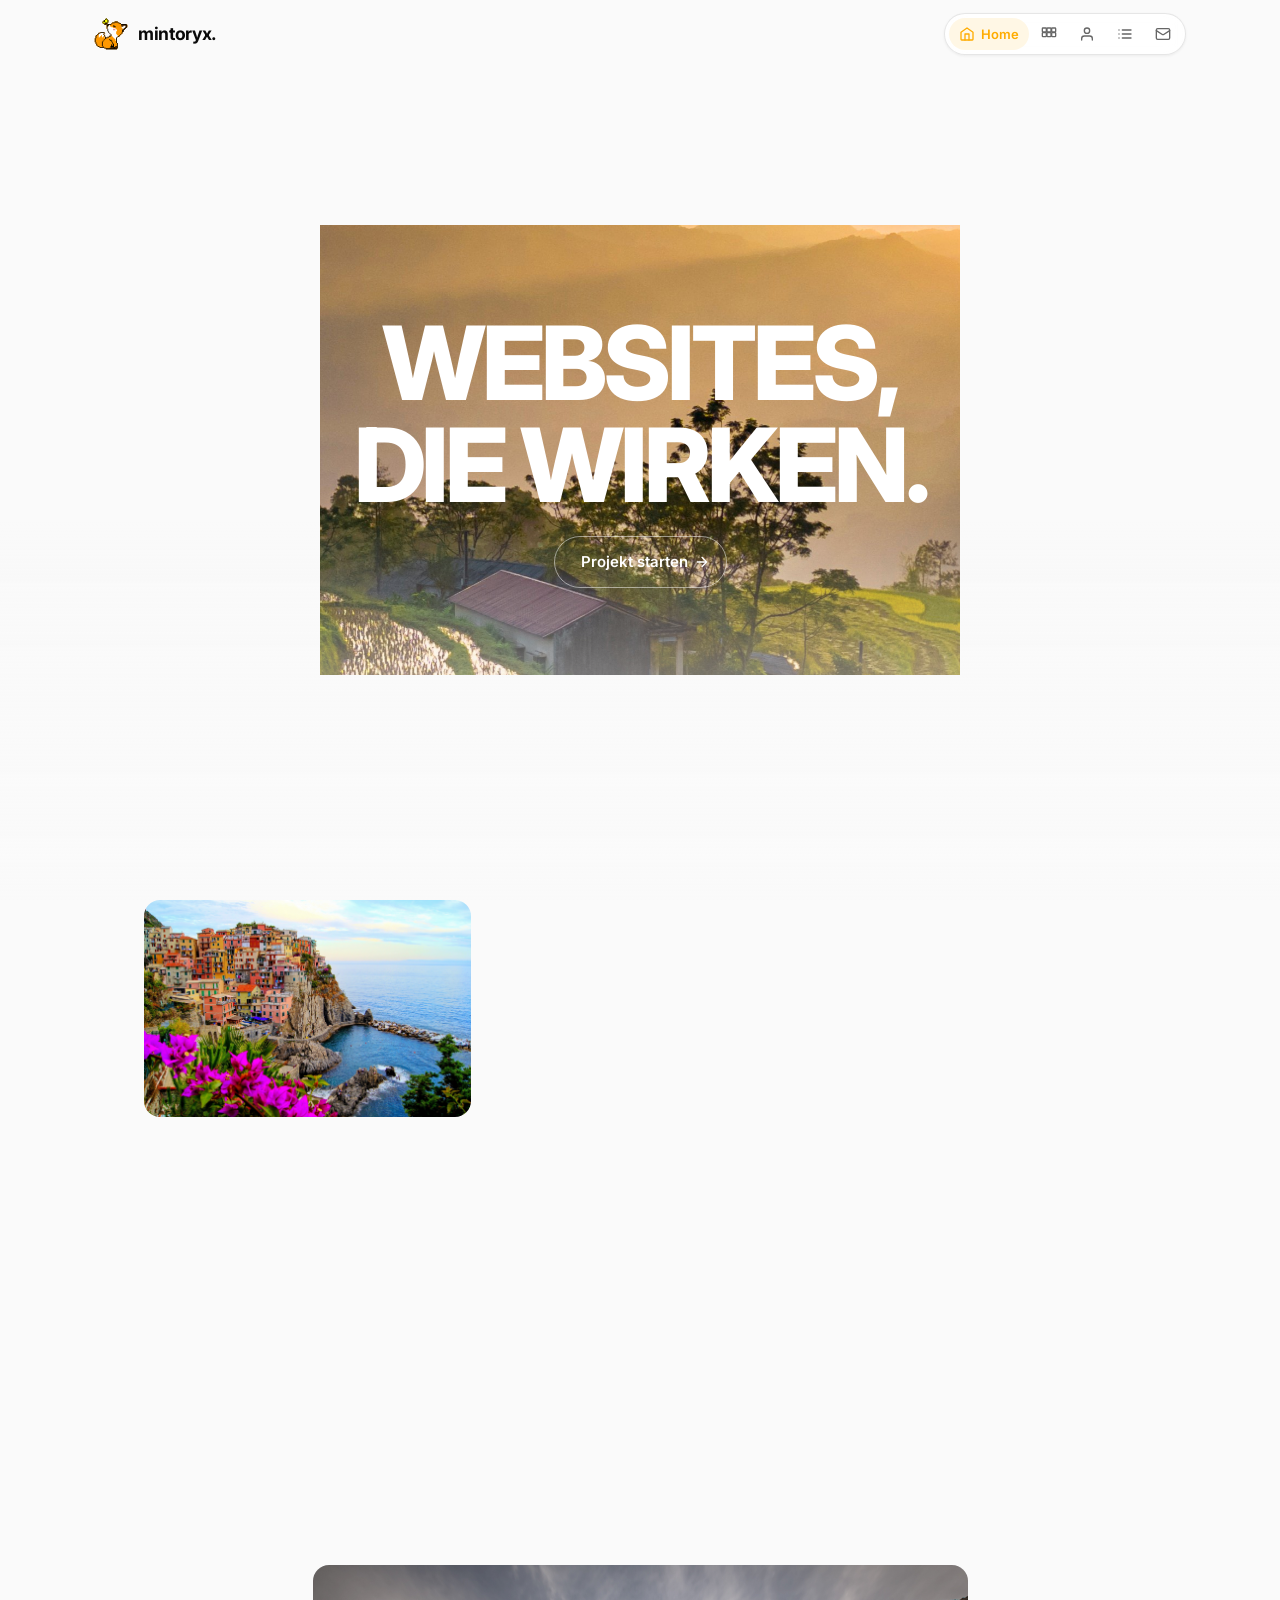
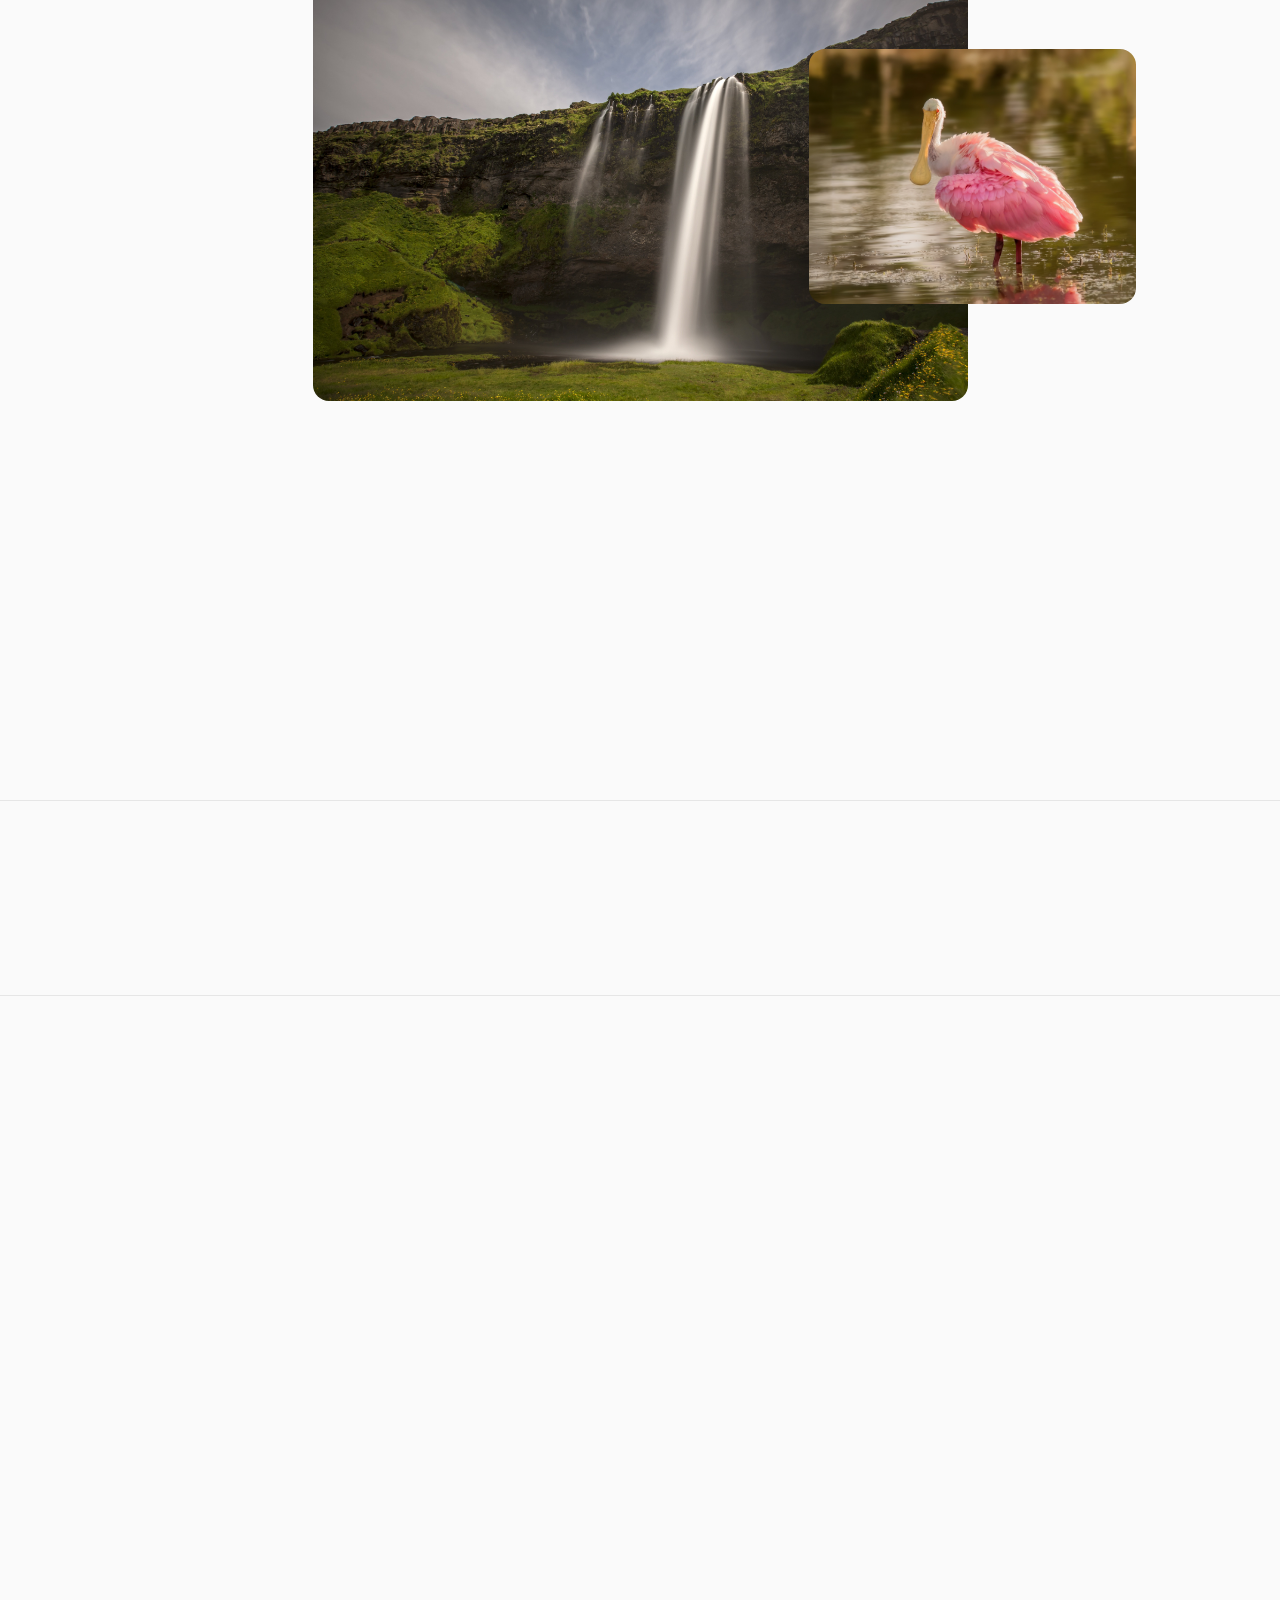
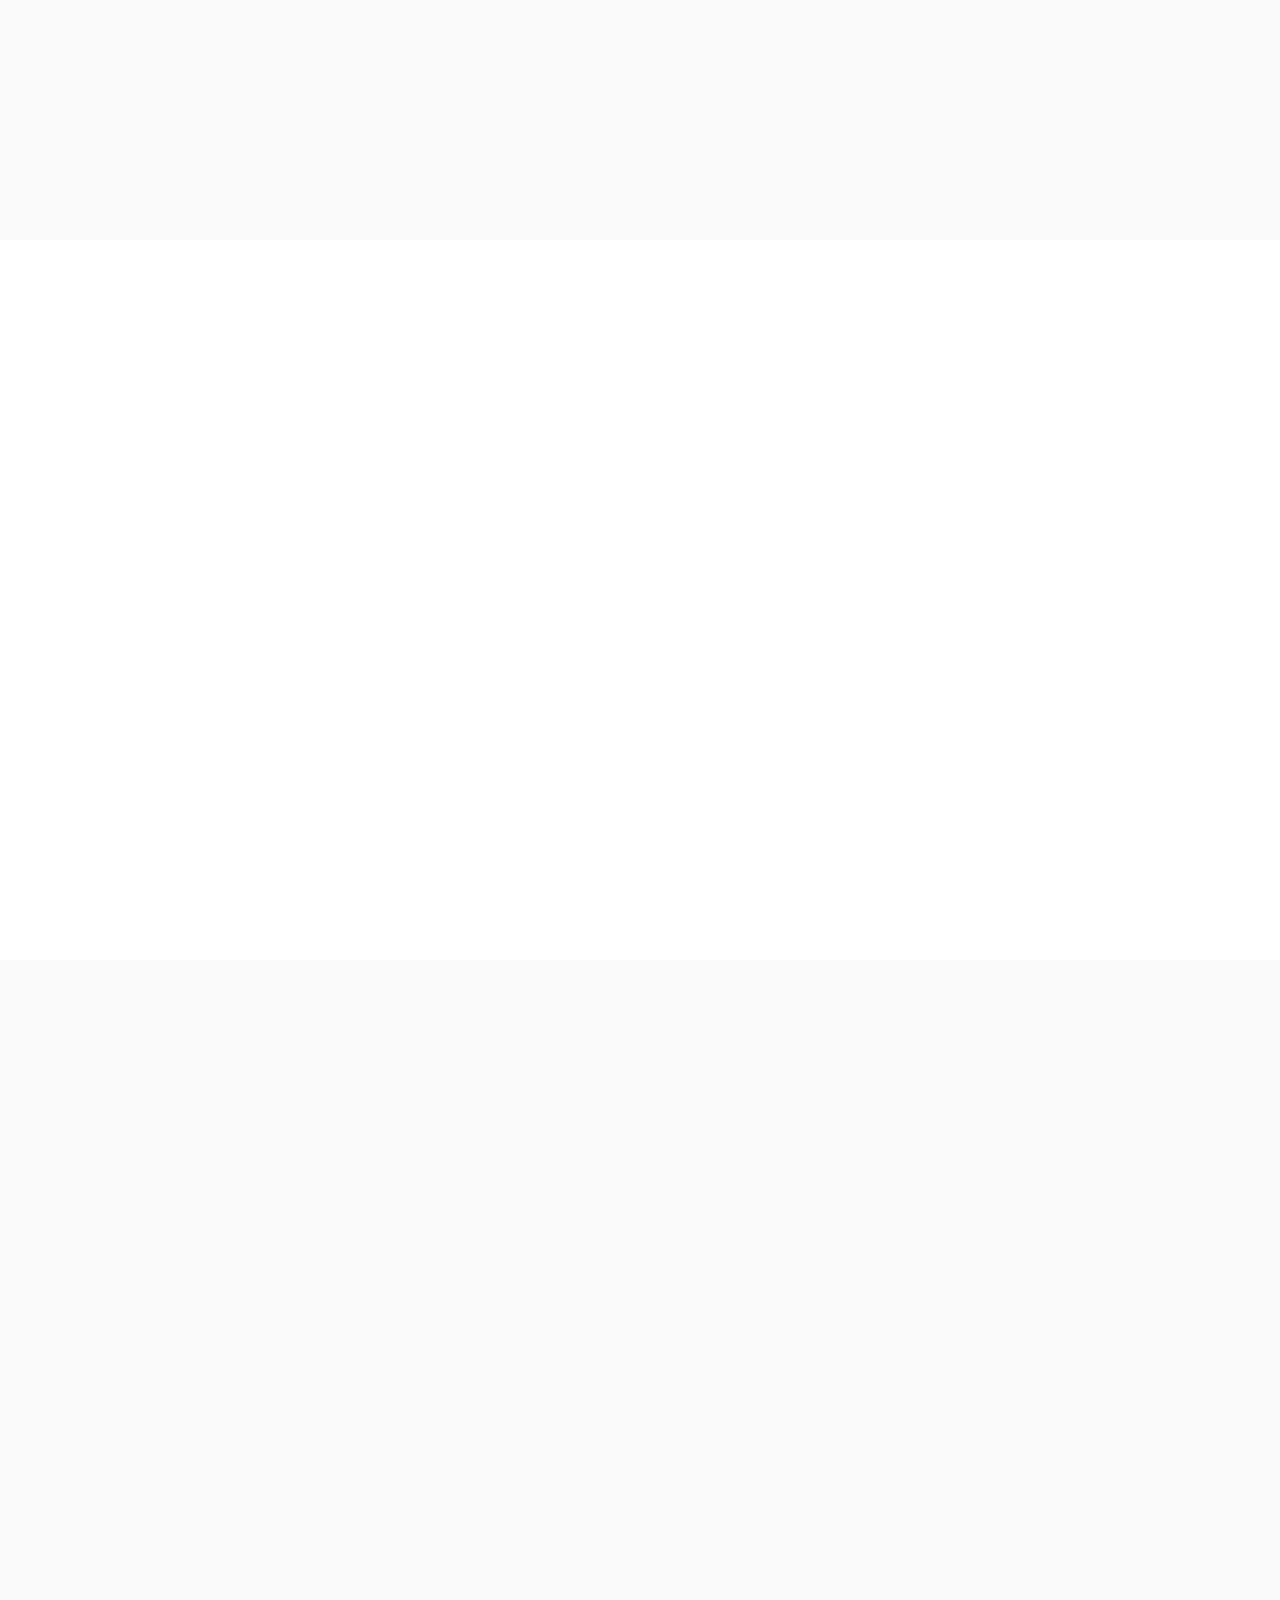
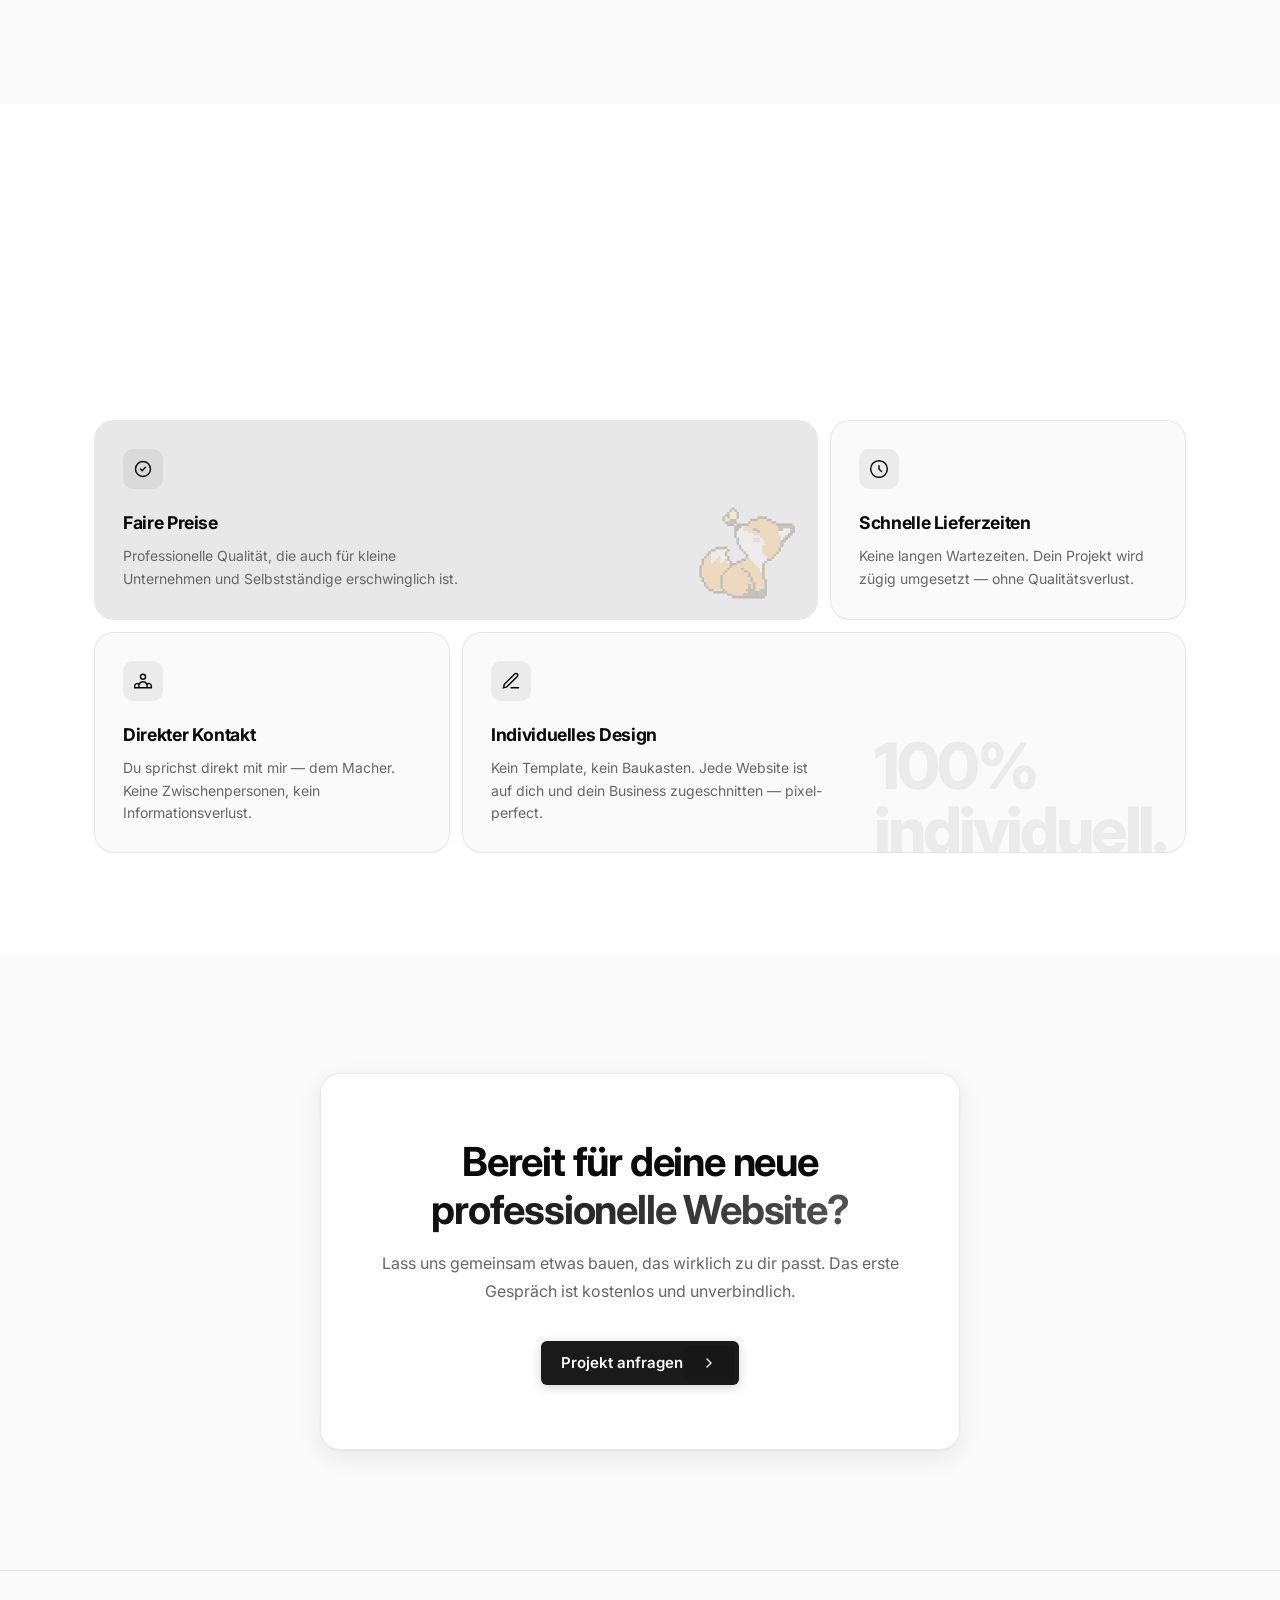
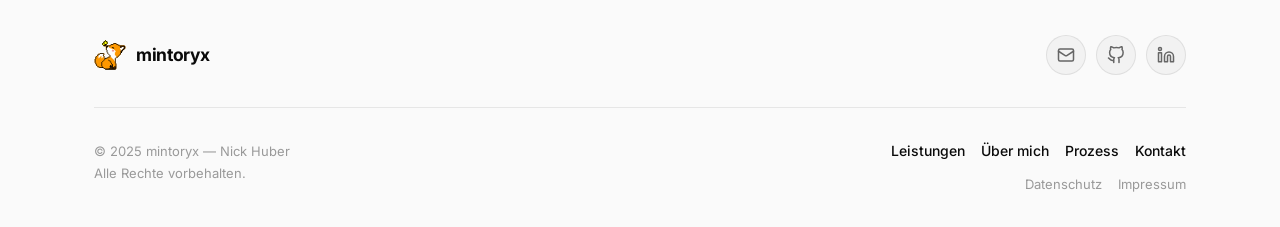
==== website/index.html @ d1b2b273 "Initial commit: mintoryx website" ====
<!DOCTYPE html>
<html lang="de">
<head>
  <meta charset="UTF-8" />
  <meta name="viewport" content="width=device-width, initial-scale=1.0" />
  <title>mintoryx webdesigns.</title>
  <meta name="description" content="mintoryx baut minimale, schnelle und professionelle Websites, die Vertrauen schaffen und dein Business online stark machen." />
  <link rel="icon" href="img/mintoryx-fox.svg" type="image/svg+xml" />
  <link rel="preconnect" href="https://fonts.googleapis.com" />
  <link rel="preconnect" href="https://fonts.gstatic.com" crossorigin />
  <link href="https://fonts.googleapis.com/css2?family=Inter:wght@300;400;500;600;700;800&display=swap" rel="stylesheet" />
  <link rel="stylesheet" href="style.css" />
</head>
<body>

  <!-- ── Navigation ──────────────────────────────── -->
  <nav class="nav" id="nav" aria-label="Hauptnavigation">
    <div class="container">
      <div class="nav__inner">
        <a href="#" class="nav__logo" aria-label="mintoryx – Startseite">
          <img src="img/mintoryx-fox.svg" alt="mintoryx Logo" width="34" height="34" />
          <span class="nav__logo-name">mintoryx.</span>
        </a>

        <nav class="imenu" id="imenu" aria-label="Navigation">
          <a href="#" class="imenu__item imenu__item--active" data-section="hero">
            <span class="imenu__icon" aria-hidden="true">
              <svg width="16" height="16" fill="none" stroke="currentColor" stroke-width="2" stroke-linecap="round" stroke-linejoin="round" viewBox="0 0 24 24"><path d="M3 9.5L12 3l9 6.5V20a1 1 0 0 1-1 1H4a1 1 0 0 1-1-1V9.5z"/><path d="M9 21V12h6v9"/></svg>
            </span>
            <strong class="imenu__text">Home</strong>
          </a>
          <a href="#leistungen" class="imenu__item" data-section="leistungen">
            <span class="imenu__icon" aria-hidden="true">
              <svg width="16" height="16" fill="none" stroke="currentColor" stroke-width="2" stroke-linecap="round" stroke-linejoin="round" viewBox="0 0 24 24"><rect x="2" y="3" width="6" height="6" rx="1"/><rect x="9" y="3" width="6" height="6" rx="1"/><rect x="16" y="3" width="6" height="6" rx="1"/><rect x="2" y="10" width="6" height="6" rx="1"/><rect x="9" y="10" width="6" height="6" rx="1"/><rect x="16" y="10" width="6" height="6" rx="1"/></svg>
            </span>
            <strong class="imenu__text">Leistungen</strong>
          </a>
          <a href="#ueber" class="imenu__item" data-section="ueber">
            <span class="imenu__icon" aria-hidden="true">
              <svg width="16" height="16" fill="none" stroke="currentColor" stroke-width="2" stroke-linecap="round" stroke-linejoin="round" viewBox="0 0 24 24"><path d="M20 21v-2a4 4 0 0 0-4-4H8a4 4 0 0 0-4 4v2"/><circle cx="12" cy="7" r="4"/></svg>
            </span>
            <strong class="imenu__text">Über mich</strong>
          </a>
          <a href="#prozess" class="imenu__item" data-section="prozess">
            <span class="imenu__icon" aria-hidden="true">
              <svg width="16" height="16" fill="none" stroke="currentColor" stroke-width="2" stroke-linecap="round" stroke-linejoin="round" viewBox="0 0 24 24"><path d="M8 6h13M8 12h13M8 18h13M3 6h.01M3 12h.01M3 18h.01"/></svg>
            </span>
            <strong class="imenu__text">Prozess</strong>
          </a>
          <a href="#kontakt" class="imenu__item" data-section="kontakt">
            <span class="imenu__icon" aria-hidden="true">
              <svg width="16" height="16" fill="none" stroke="currentColor" stroke-width="2" stroke-linecap="round" stroke-linejoin="round" viewBox="0 0 24 24"><rect width="20" height="16" x="2" y="4" rx="2"/><path d="m22 7-8.97 5.7a1.94 1.94 0 0 1-2.06 0L2 7"/></svg>
            </span>
            <strong class="imenu__text">Kontakt</strong>
          </a>
        </nav>
      </div>
    </div>
  </nav>

  <main>

    <!-- ── Hero (Parallax Scroll) ───────────────────── -->
    <section class="scroll-hero" id="hero-section" aria-labelledby="hero-title">

      <!-- Tall scroll container (1500px + 100vh) -->
      <div class="scroll-hero__track" id="scroll-hero-track">

        <!-- Sticky frame: stays fixed while track scrolls -->
        <div class="scroll-hero__sticky">

          <!-- Expanding background image (clip-path animated by JS) -->
          <div class="scroll-hero__bg" id="scroll-hero-bg" aria-hidden="true"></div>

          <!-- Text: visible at start, fades as image expands -->
          <div class="scroll-hero__text" id="scroll-hero-text">
            <h1 class="scroll-hero__title" id="hero-title">
              WEBSITES,<br>DIE WIRKEN.
            </h1>
            <div class="scroll-hero__actions">
              <a href="#kontakt" class="flow-btn">
                <!-- Arrow left (slides in on hover) -->
                <svg class="flow-btn__arr flow-btn__arr--left" width="16" height="16" fill="none" stroke="currentColor" stroke-width="2" viewBox="0 0 24 24" aria-hidden="true"><path stroke-linecap="round" stroke-linejoin="round" d="M5 12h14m-7-7 7 7-7 7"/></svg>
                <span class="flow-btn__text">Projekt starten</span>
                <!-- Expanding circle -->
                <span class="flow-btn__circle" aria-hidden="true"></span>
                <!-- Arrow right (slides out on hover) -->
                <svg class="flow-btn__arr flow-btn__arr--right" width="16" height="16" fill="none" stroke="currentColor" stroke-width="2" viewBox="0 0 24 24" aria-hidden="true"><path stroke-linecap="round" stroke-linejoin="round" d="M5 12h14m-7-7 7 7-7 7"/></svg>
              </a>
            </div>
          </div>

          <!-- Bottom gradient: fades into dark background -->
          <div class="scroll-hero__gradient" aria-hidden="true"></div>

        </div><!-- /sticky -->

        <!-- Parallax images: scroll over the sticky frame -->
        <div class="scroll-hero__parallax" aria-hidden="true">
          <img class="pax-img pax-img--1"
            src="img/hero2.jpg"
            alt="" loading="lazy" draggable="false"
            data-start="-200" data-end="200" />
          <img class="pax-img pax-img--2"
            src="img/hero3.jpg"
            alt="" loading="lazy" draggable="false"
            data-start="200" data-end="-250" />
          <img class="pax-img pax-img--3"
            src="img/hero4.jpg"
            alt="" loading="lazy" draggable="false"
            data-start="-200" data-end="200" />
          <img class="pax-img pax-img--4"
            src="img/hero5.jpg"
            alt="" loading="lazy" draggable="false"
            data-start="0" data-end="-500" />
        </div>

      </div><!-- /track -->

    </section>

    <!-- ── Stats ─────────────────────────────────── -->
    <div class="stats">
      <div class="container">
        <dl class="stats__inner">
          <div class="stat-item">
            <dt class="sr-only">Technologien & Tools</dt>
            <dd class="stats__item-num">
              <span class="pullup-num" data-target="10" data-suffix="+">0+</span>
            </dd>
            <p class="stats__item-label">
              <span class="pullup-word" style="--delay:0.25s">Technologien</span>
              <span class="pullup-word" style="--delay:0.35s">&amp; Tools</span>
            </p>
          </div>
          <div class="stat-item">
            <dt class="sr-only">Abgeschlossene Projekte</dt>
            <dd class="stats__item-num">
              <span class="pullup-num" data-target="33" data-suffix="+">0+</span>
            </dd>
            <p class="stats__item-label">
              <span class="pullup-word" style="--delay:0.25s">Abgeschlossene</span>
              <span class="pullup-word" style="--delay:0.35s">Projekte</span>
            </p>
          </div>
          <div class="stat-item">
            <dt class="sr-only">Jahre Erfahrung</dt>
            <dd class="stats__item-num">
              <span class="pullup-num" data-target="4" data-suffix="+">0+</span>
            </dd>
            <p class="stats__item-label">
              <span class="pullup-word" style="--delay:0.25s">Jahre</span>
              <span class="pullup-word" style="--delay:0.35s">Erfahrung</span>
            </p>
          </div>
        </dl>
      </div>
    </div>

    <!-- ── Services ──────────────────────────────── -->
    <section class="section services" id="leistungen" aria-labelledby="services-title">
      <div class="container">
        <header class="section__header section__header--center">
          <span class="section__label reveal">Leistungen</span>
          <h2 class="section__title reveal reveal-delay-1" id="services-title">
            Was ich für dich baue
          </h2>
          <p class="section__sub reveal reveal-delay-2">
            Jede Website entsteht mit einem klaren Ziel: professionell, schnell
            und so gestaltet, dass sie bei deiner Zielgruppe ankommt.
          </p>
        </header>

        <div class="display-cards-wrap reveal reveal-delay-2">
          <div class="display-cards">

            <!-- Slot 1 (back): static hover zone, card lifts out of it -->
            <div class="dc-slot dc-slot--1">
              <div class="dc-card dc-card--1">
                <div class="dc-card__inner">
                  <div class="dc-card__top">
                    <span class="dc-card__icon-wrap" aria-hidden="true">
                      <svg width="20" height="20" fill="none" stroke="currentColor" stroke-width="1.75" viewBox="0 0 24 24"><rect x="3" y="3" width="18" height="18" rx="2"/><path d="M3 9h18M9 21V9"/></svg>
                    </span>
                    <p class="dc-card__title">Webdesign & Entwicklung</p>
                  </div>
                  <p class="dc-card__desc">Vom ersten Entwurf bis zum Go-live — clean, modern und auf Konversion ausgelegt.</p>
                  <div class="dc-card__tags">
                    <span class="tag">UI/UX</span>
                    <span class="tag">HTML & CSS</span>
                    <span class="tag">JavaScript</span>
                  </div>
                </div>
              </div>
            </div>

            <!-- Slot 2 (middle) -->
            <div class="dc-slot dc-slot--2">
              <div class="dc-card dc-card--2">
                <div class="dc-card__inner">
                  <div class="dc-card__top">
                    <span class="dc-card__icon-wrap" aria-hidden="true">
                      <svg width="20" height="20" fill="none" stroke="currentColor" stroke-width="1.75" viewBox="0 0 24 24"><path stroke-linecap="round" d="M13 10V3L4 14h7v7l9-11h-7z"/></svg>
                    </span>
                    <p class="dc-card__title">Performance & Geschwindigkeit</p>
                  </div>
                  <p class="dc-card__desc">Langsame Websites verlieren Kunden. Ich optimiere Ladezeiten, Core Web Vitals und SEO-Grundlagen.</p>
                  <div class="dc-card__tags">
                    <span class="tag">Core Web Vitals</span>
                    <span class="tag">SEO Basics</span>
                    <span class="tag">Optimierung</span>
                  </div>
                </div>
              </div>
            </div>

            <!-- Slot 3 (front) -->
            <div class="dc-slot dc-slot--3">
              <div class="dc-card dc-card--3">
                <div class="dc-card__inner">
                  <div class="dc-card__top">
                    <span class="dc-card__icon-wrap" aria-hidden="true">
                      <svg width="20" height="20" fill="none" stroke="currentColor" stroke-width="1.75" viewBox="0 0 24 24"><rect x="5" y="2" width="14" height="20" rx="2"/><path d="M12 18h.01"/></svg>
                    </span>
                    <p class="dc-card__title">Responsive Design</p>
                  </div>
                  <p class="dc-card__desc">Deine Website sieht auf jedem Gerät perfekt aus — ob Smartphone, Tablet oder Desktop.</p>
                  <div class="dc-card__tags">
                    <span class="tag">Mobile-First</span>
                    <span class="tag">Alle Geräte</span>
                    <span class="tag">Pixel-perfect</span>
                  </div>
                </div>
              </div>
            </div>

          </div>
        </div>
      </div>
    </section>

    <!-- ── About ─────────────────────────────────── -->
    <section class="section about" id="ueber" aria-labelledby="about-title">
      <div class="container">
        <div class="about__inner">
          <!-- ── Skills Orbit ───────────────────────── -->
          <div class="about__orbit-wrap reveal" id="orbit-pause-zone">
            <div class="orbit-stage" id="orbit-stage">

              <!-- Center: Nick's photo -->
              <div class="orbit-center">
                <img src="img/nick.jpg" alt="Nick, Gründer von mintoryx" loading="lazy" />
              </div>

              <!-- Orbit rings -->
              <div class="orbit-ring orbit-ring--inner" aria-hidden="true"></div>
              <div class="orbit-ring orbit-ring--outer" aria-hidden="true"></div>

              <!-- Inner orbit: HTML · CSS · JavaScript -->
              <div class="orbit-skill" id="sk-html" tabindex="0" role="img" aria-label="HTML5">
                <svg viewBox="0 0 24 24" fill="currentColor" aria-hidden="true">
                  <path d="M1.5 0h21l-1.91 21.563L11.977 24l-8.564-2.438L1.5 0zm7.031 9.75l-.232-2.718 10.059.003.23-2.622L5.412 4.41l.698 8.01h9.126l-.326 3.426-2.91.804-2.955-.81-.188-2.11H6.248l.33 4.171L12 19.351l5.379-1.443.744-8.157H8.531z" fill="#E34F26"/>
                </svg>
                <span class="orbit-skill__label">HTML5</span>
              </div>

              <div class="orbit-skill" id="sk-css" tabindex="0" role="img" aria-label="CSS3">
                <svg viewBox="0 0 24 24" fill="currentColor" aria-hidden="true">
                  <path d="M1.5 0h21l-1.91 21.563L11.977 24l-8.565-2.438L1.5 0zm17.09 4.413L5.41 4.41l.213 2.622 10.125.002-.255 2.716h-6.64l.24 2.573h6.182l-.366 3.523-2.91.804-2.956-.81-.188-2.11h-2.61l.29 3.751L12 19.351l5.379-1.443.744-8.157z" fill="#1572B6"/>
                </svg>
                <span class="orbit-skill__label">CSS3</span>
              </div>

              <div class="orbit-skill" id="sk-js" tabindex="0" role="img" aria-label="JavaScript">
                <svg viewBox="0 0 24 24" aria-hidden="true">
                  <rect width="24" height="24" fill="#F7DF1E"/>
                  <path d="M22.034 18.276c-.175-1.095-.888-2.015-3.003-2.873-.736-.345-1.554-.585-1.797-1.14-.091-.33-.105-.51-.046-.705.15-.646.915-.84 1.515-.66.39.12.75.42.976.9 1.034-.676 1.034-.676 1.755-1.125-.27-.42-.404-.601-.586-.78-.63-.705-1.469-1.065-2.834-1.034l-.705.089c-.676.165-1.32.525-1.71 1.005-1.14 1.291-.811 3.541.569 4.471 1.365 1.02 3.361 1.244 3.616 2.205.24 1.17-.87 1.545-1.966 1.41-.811-.18-1.26-.586-1.755-1.336l-1.83 1.051c.21.48.45.689.81 1.109 1.74 1.756 6.09 1.666 6.871-1.004.029-.09.24-.705.074-1.65l.046.067zm-8.983-7.245h-2.248c0 1.938-.009 3.864-.009 5.805 0 1.232.063 2.363-.138 2.711-.33.689-1.18.601-1.566.48-.396-.196-.597-.466-.83-.855-.063-.105-.11-.196-.127-.196l-1.825 1.125c.305.63.75 1.172 1.324 1.517.855.51 2.004.675 3.207.405.783-.226 1.458-.691 1.811-1.411.51-.93.402-2.07.397-3.346.012-2.054 0-4.109 0-6.179l.004-.056z" fill="#323330"/>
                </svg>
                <span class="orbit-skill__label">JavaScript</span>
              </div>

              <!-- Outer orbit: React · Node.js · Tailwind -->
              <div class="orbit-skill orbit-skill--lg" id="sk-react" tabindex="0" role="img" aria-label="React">
                <svg viewBox="0 0 24 24" fill="none" aria-hidden="true">
                  <g stroke="#61DAFB" stroke-width="0.9" fill="none">
                    <circle cx="12" cy="12" r="2.1" fill="#61DAFB"/>
                    <ellipse cx="12" cy="12" rx="11" ry="4.2"/>
                    <ellipse cx="12" cy="12" rx="11" ry="4.2" transform="rotate(60 12 12)"/>
                    <ellipse cx="12" cy="12" rx="11" ry="4.2" transform="rotate(120 12 12)"/>
                  </g>
                </svg>
                <span class="orbit-skill__label">React</span>
              </div>

              <div class="orbit-skill orbit-skill--lg" id="sk-node" tabindex="0" role="img" aria-label="Node.js">
                <svg viewBox="0 0 24 24" fill="currentColor" aria-hidden="true">
                  <path d="M11.998 24c-.321 0-.641-.084-.922-.247l-2.936-1.737c-.438-.245-.224-.332-.08-.383.585-.203.703-.25 1.328-.602.065-.037.151-.023.218.017l2.256 1.339c.082.045.198.045.275 0l8.795-5.076c.082-.047.135-.141.135-.241V6.921c0-.103-.055-.198-.137-.246l-8.791-5.072c-.081-.047-.189-.047-.273 0L2.075 6.675c-.084.048-.139.144-.139.246v10.146c0 .1.055.194.139.241l2.409 1.392c1.307.654 2.108-.116 2.108-.89V7.787c0-.142.114-.253.256-.253h1.115c.139 0 .255.112.255.253v10.021c0 1.745-.95 2.745-2.604 2.745-.508 0-.909 0-2.026-.551L1.352 18.675C.533 18.215 0 17.352 0 16.43V6.284c0-.922.533-1.786 1.352-2.245L10.147.037c.8-.452 1.866-.452 2.657 0l8.796 5.002c.819.459 1.352 1.323 1.352 2.245v10.146c0 .922-.533 1.783-1.352 2.245l-8.796 5.078c-.28.163-.601.247-.926.247zm2.717-6.993c-3.849 0-4.654-1.766-4.654-3.246 0-.14.114-.253.256-.253h1.136c.127 0 .232.091.252.215.173 1.164.686 1.752 3.01 1.752 1.852 0 2.639-.419 2.639-1.401 0-.566-.224-1.03-3.099-1.249-2.404-.184-3.89-.768-3.89-2.689 0-1.771 1.491-2.825 3.991-2.825 2.808 0 4.199.975 4.377 3.068.007.072-.019.141-.065.193-.047.049-.111.077-.178.077h-1.14c-.119 0-.225-.083-.248-.196-.276-1.224-.944-1.616-2.746-1.616-2.023 0-2.259.705-2.259 1.234 0 .641.278.827 3.006 1.19 2.7.359 3.982.866 3.982 2.771 0 1.922-1.603 3.024-4.399 3.024z" fill="#339933"/>
                </svg>
                <span class="orbit-skill__label">Node.js</span>
              </div>

              <div class="orbit-skill orbit-skill--lg" id="sk-tailwind" tabindex="0" role="img" aria-label="Tailwind CSS">
                <svg viewBox="0 0 24 24" fill="currentColor" aria-hidden="true">
                  <path d="M12.001 4.8c-3.2 0-5.2 1.6-6 4.8 1.2-1.6 2.6-2.2 4.2-1.8.913.228 1.565.89 2.288 1.624C13.666 10.618 15.027 12 18.001 12c3.2 0 5.2-1.6 6-4.8-1.2 1.6-2.6 2.2-4.2 1.8-.913-.228-1.565-.89-2.288-1.624C16.337 6.182 14.976 4.8 12.001 4.8zm-6 7.2c-3.2 0-5.2 1.6-6 4.8 1.2-1.6 2.6-2.2 4.2-1.8.913.228 1.565.89 2.288 1.624 1.177 1.194 2.538 2.576 5.512 2.576 3.2 0 5.2-1.6 6-4.8-1.2 1.6-2.6 2.2-4.2 1.8-.913-.228-1.565-.89-2.288-1.624C10.337 13.382 8.976 12 6.001 12z" fill="#06B6D4"/>
                </svg>
                <span class="orbit-skill__label">Tailwind CSS</span>
              </div>

              <div class="orbit-skill orbit-skill--lg" id="sk-docker" tabindex="0" role="img" aria-label="Docker">
                <svg viewBox="0 0 24 24" fill="currentColor" aria-hidden="true">
                  <path d="M13.983 11.078h2.119a.186.186 0 0 0 .186-.185V9.006a.186.186 0 0 0-.186-.186h-2.119a.185.185 0 0 0-.185.185v1.888c0 .102.083.185.185.185m-2.954-5.43h2.118a.186.186 0 0 0 .186-.186V3.574a.186.186 0 0 0-.186-.185h-2.118a.185.185 0 0 0-.185.185v1.888c0 .102.082.185.185.185m0 2.716h2.118a.187.187 0 0 0 .186-.186V6.29a.186.186 0 0 0-.186-.185h-2.118a.185.185 0 0 0-.185.185v1.887c0 .102.082.186.185.186m-2.93 0h2.12a.186.186 0 0 0 .184-.186V6.29a.185.185 0 0 0-.185-.185H8.1a.185.185 0 0 0-.185.185v1.887c0 .102.083.186.185.186m-2.964 0h2.119a.186.186 0 0 0 .185-.186V6.29a.185.185 0 0 0-.185-.185H5.136a.186.186 0 0 0-.186.185v1.887c0 .102.084.186.186.186m5.893 2.715h2.118a.186.186 0 0 0 .186-.185V9.006a.186.186 0 0 0-.186-.186h-2.118a.185.185 0 0 0-.185.185v1.888c0 .102.082.185.185.185m-2.93 0h2.12a.185.185 0 0 0 .184-.185V9.006a.185.185 0 0 0-.184-.186h-2.12a.185.185 0 0 0-.184.185v1.888c0 .102.083.185.185.185m-2.964 0h2.119a.185.185 0 0 0 .185-.185V9.006a.185.185 0 0 0-.184-.186h-2.12a.186.186 0 0 0-.186.186v1.887c0 .102.084.185.186.185m-2.92 0h2.12a.185.185 0 0 0 .184-.185V9.006a.185.185 0 0 0-.184-.186h-2.12a.185.185 0 0 0-.184.185v1.888c0 .102.082.185.185.185M23.763 9.89c-.065-.051-.672-.51-1.954-.51-.338.001-.676.03-1.01.087-.248-1.7-1.653-2.53-1.716-2.566l-.344-.199-.226.327c-.284.438-.49.922-.612 1.43-.23.97-.09 1.882.403 2.661-.595.332-1.55.413-1.744.42H.751a.751.751 0 0 0-.75.748 11.376 11.376 0 0 0 .692 4.062c.545 1.428 1.355 2.48 2.41 3.124 1.18.723 3.1 1.137 5.275 1.137.983.003 1.963-.086 2.93-.266a12.248 12.248 0 0 0 3.823-1.389c.98-.567 1.86-1.288 2.61-2.136 1.252-1.418 1.998-2.997 2.553-4.4h.221c1.372 0 2.215-.549 2.68-1.009.309-.293.55-.65.707-1.046l.098-.288Z" fill="#2496ED"/>
                </svg>
                <span class="orbit-skill__label">Docker</span>
              </div>

              <div class="orbit-skill orbit-skill--lg" id="sk-shell" tabindex="0" role="img" aria-label="Shell / Bash">
                <svg viewBox="0 0 24 24" fill="#4EAA25" aria-hidden="true">
                  <path d="M21.038,4.9l-7.577-4.498C13.009,0.134,12.505,0,12,0c-0.505,0-1.009,0.134-1.462,0.403L2.961,4.9 C2.057,5.437,1.5,6.429,1.5,7.503v8.995c0,1.073,0.557,2.066,1.462,2.603l7.577,4.497C10.991,23.866,11.495,24,12,24 c0.505,0,1.009-0.134,1.461-0.402l7.577-4.497c0.904-0.537,1.462-1.529,1.462-2.603V7.503C22.5,6.429,21.943,5.437,21.038,4.9z M15.17,18.946l0.013,0.646c0.001,0.078-0.05,0.167-0.111,0.198l-0.383,0.22c-0.061,0.031-0.111-0.007-0.112-0.085L14.57,19.29 c-0.328,0.136-0.66,0.169-0.872,0.084c-0.04-0.016-0.057-0.075-0.041-0.142l0.139-0.584c0.011-0.046,0.036-0.092,0.069-0.121 c0.012-0.011,0.024-0.02,0.036-0.026c0.022-0.011,0.043-0.014,0.062-0.006c0.229,0.077,0.521,0.041,0.802-0.101 c0.357-0.181,0.596-0.545,0.592-0.907c-0.003-0.328-0.181-0.465-0.613-0.468c-0.55,0.001-1.064-0.107-1.072-0.917 c-0.007-0.667,0.34-1.361,0.889-1.8l-0.007-0.652c-0.001-0.08,0.048-0.168,0.111-0.2l0.37-0.236 c0.061-0.031,0.111,0.007,0.112,0.087l0.006,0.653c0.273-0.109,0.511-0.138,0.726-0.088c0.047,0.012,0.067,0.076,0.048,0.151 l-0.144,0.578c-0.011,0.044-0.036,0.088-0.065,0.116c-0.012,0.012-0.025,0.021-0.038,0.028c-0.019,0.01-0.038,0.013-0.057,0.009 c-0.098-0.022-0.332-0.073-0.699,0.113c-0.385,0.195-0.52,0.53-0.517,0.778c0.003,0.297,0.155,0.387,0.681,0.396 c0.7,0.012,1.003,0.318,1.01,1.023C16.105,17.747,15.736,18.491,15.17,18.946z M19.143,17.859c0,0.06-0.008,0.116-0.058,0.145 l-1.916,1.164c-0.05,0.029-0.09,0.004-0.09-0.056v-0.494c0-0.06,0.037-0.093,0.087-0.122l1.887-1.129 c0.05-0.029,0.09-0.004,0.09,0.056V17.859z M20.459,6.797l-7.168,4.427c-0.894,0.523-1.553,1.109-1.553,2.187v8.833 c0,0.645,0.26,1.063,0.66,1.184c-0.131,0.023-0.264,0.039-0.398,0.039c-0.42,0-0.833-0.114-1.197-0.33L3.226,18.64 c-0.741-0.44-1.201-1.261-1.201-2.142V7.503c0-0.881,0.46-1.702,1.201-2.142l7.577-4.498c0.363-0.216,0.777-0.33,1.197-0.33 c0.419,0,0.833,0.114,1.197,0.33l7.577,4.498c0.624,0.371,1.046,1.013,1.164,1.732C21.686,6.557,21.12,6.411,20.459,6.797z"/>
                </svg>
                <span class="orbit-skill__label">Bash</span>
              </div>

              <div class="orbit-skill orbit-skill--lg" id="sk-apache" tabindex="0" role="img" aria-label="Apache">
                <svg viewBox="0 0 24 24" fill="#D22128" aria-hidden="true">
                  <path d="M17.805 2.197v.066h.156v.44h.072v-.44h.156v-.066zm.9 0l-.175.353-.172-.353h-.087v.506h.067V2.3l.172.35h.045l.172-.35v.404h.066v-.506zm-4.257 1c-.204.31-.424.66-.66 1.06l-.04.062a44.457 44.457 0 00-1.265 2.29c-.187.36-.38.742-.577 1.146l2.267-.25c.66-.302.955-.578 1.242-.976a15.5 15.5 0 00.23-.342c.23-.363.46-.763.663-1.16.197-.386.37-.767.505-1.11.083-.22.15-.422.198-.6.042-.158.074-.307.1-.45-.884.15-1.965.295-2.668.33zM11.894 7.78l-.077.16c-.078.16-.157.32-.236.488-.086.18-.172.364-.26.552l-.132.287a75.265 75.265 0 00-1.427 3.3c-.163.397-.327.807-.493 1.23-.15.38-.297.765-.45 1.164l-.02.06c-.15.396-.3.802-.453 1.22l-.01.027.72-.08a.213.213 0 01-.042-.006c.863-.106 2.01-.75 2.75-1.547.342-.367.652-.8.94-1.306.213-.377.413-.795.604-1.258.168-.405.328-.843.48-1.318-.196.105-.423.18-.673.235a2.184 2.184 0 01-.273.046c.806-.31 1.314-.905 1.683-1.64a2.816 2.816 0 01-.968.428c-.06.012-.116.022-.174.03l-.043.006h.002c.278-.118.514-.248.718-.403a2.571 2.571 0 00.637-.698l.063-.104.077-.154a8.107 8.107 0 00.367-.85l.03-.088a3.04 3.04 0 00.123-.463.733.733 0 01-.094.065c-.243.145-.66.277-.996.34l.663-.074-.664.073h-.017l-.1.017c.006-.003.01-.006.017-.008l-2.265.25-.013.022zM8.27 16.45c-.117.323-.236.654-.355.992l-.005.015c-.016.046-.032.094-.05.142-.08.227-.15.432-.31.9.264.12.475.435.675.793a1.44 1.44 0 00-.466-.99c1.293.06 2.41-.27 2.99-1.217.05-.084.096-.173.14-.268-.26.333-.59.474-1.2.44 0 0-.004 0-.005.002l.004-.002c.9-.404 1.354-.79 1.754-1.433.094-.153.186-.32.28-.503-.788.81-1.702 1.04-2.664.865l-.72.078a6.43 6.43 0 00-.067.183zM15.42.112c-.376.222-1 .85-1.748 1.763l.686 1.294c.48-.687.97-1.307 1.462-1.836l.058-.062c-.02.02-.04.04-.057.062-.16.176-.644.74-1.375 1.863.703-.035 1.784-.18 2.666-.33.262-1.47-.258-2.142-.258-2.142s-.66-1.07-1.436-.61zm-3.084 6.402a40.253 40.253 0 011.306-2.26l.04-.064c.224-.352.45-.693.677-1.02l-.685-1.293-.157.192c-.197.245-.403.51-.613.79a39.853 39.853 0 00-2.016 2.97l-.022.038.893 1.763c.19-.378.38-.752.575-1.118zm-3.73 8.32c.158-.406.319-.81.483-1.225.156-.394.32-.79.484-1.19a91.133 91.133 0 011.6-3.604l.205-.424c.12-.243.237-.485.36-.724a.125.125 0 01.02-.04l-.895-1.763-.044.07c-.207.34-.414.687-.617 1.042a38.056 38.056 0 00-1.092 2.04l-.094.193a24.573 24.573 0 00-1.258 3.087 18.492 18.492 0 00-.52 1.997l.896 1.77c.117-.317.24-.638.364-.963zm-1.376-.476a13.38 13.38 0 00-.234 1.692c0 .02-.004.04-.005.06-.28-.45-1.03-.888-1.026-.884.537.778.944 1.55 1.005 2.31-.29.058-.684-.027-1.14-.195.475.436.83.556.97.588-.434.03-.89.328-1.346.67.668-.27 1.21-.38 1.596-.29-.61 1.74-1.23 3.655-1.843 5.69a.538.538 0 00.364-.354c.11-.368.84-2.786 1.978-5.965l.097-.27.028-.078c.12-.332.246-.672.374-1.02l.09-.237v-.004L7.24 14.3c-.003.02-.01.04-.012.06z"/>
                </svg>
                <span class="orbit-skill__label">Apache</span>
              </div>

              <div class="orbit-skill orbit-skill--lg" id="sk-python" tabindex="0" role="img" aria-label="Python">
                <svg viewBox="0 0 24 24" fill="currentColor" aria-hidden="true">
                  <path d="M11.914 0C5.82 0 6.2 2.656 6.2 2.656l.007 2.752h5.814v.826H3.9S0 5.789 0 11.969c0 6.18 3.403 5.963 3.403 5.963h2.031v-2.868s-.109-3.403 3.347-3.403h5.764s3.236.052 3.236-3.127V3.107S18.28 0 11.914 0zm-3.21 1.803a1.044 1.044 0 1 1 0 2.088 1.044 1.044 0 0 1 0-2.088z" fill="#3776AB"/>
                  <path d="M12.086 24c6.094 0 5.714-2.656 5.714-2.656l-.007-2.752H12v-.826h8.1S24 18.211 24 12.031c0-6.18-3.403-5.963-3.403-5.963h-2.031v2.868s.109 3.403-3.347 3.403H9.455s-3.236-.052-3.236 3.127v5.327S5.72 24 12.086 24zm3.21-1.803a1.044 1.044 0 1 1 0-2.088 1.044 1.044 0 0 1 0 2.088z" fill="#FFD343"/>
                </svg>
                <span class="orbit-skill__label">Python</span>
              </div>

            </div><!-- /orbit-stage -->


          </div><!-- /about__orbit-wrap -->

          <div class="about__text">
            <span class="section__label reveal">Über mich</span>
            <h2 class="section__title reveal reveal-delay-1" id="about-title">
              Hi, ich bin Nick —<br />das Gesicht hinter <span class="gradient-text">mintoryx.</span>
            </h2>

            <p class="reveal reveal-delay-2">
              Mit 19 Jahren steckt Informatik in meinem Alltag — privat wie beruflich.
              Was als Hobby begann, wurde zu mintoryx: einer Agentur, die professionelle
              Websites zugänglich macht — für alle, nicht nur für Grossunternehmen.
            </p>

            <a href="#kontakt" class="btn btn-primary reveal reveal-delay-4">Lass uns reden</a>
          </div>
        </div>
      </div>
    </section>

    <!-- ── Process ────────────────────────────────── -->
    <section class="section process" id="prozess" aria-labelledby="process-title">
      <div class="container">
        <header class="section__header section__header--center">
          <span class="section__label reveal">Prozess</span>
          <h2 class="section__title reveal reveal-delay-1" id="process-title">
            Von der Idee zur fertigen Website
          </h2>
          <p class="section__sub reveal reveal-delay-2">
            Einfach, transparent und ohne Überraschungen — so läuft
            die Zusammenarbeit mit mintoryx ab.
          </p>
        </header>

        <div class="proc-cards reveal reveal-delay-2">

          <div class="proc-card">
            <div class="proc-card__text">
              <span class="proc-card__num">01</span>
              <h3 class="proc-card__title">Kennenlernen</h3>
              <p class="proc-card__desc">Wir besprechen dein Projekt, deine Ziele und was deine Website leisten soll. Kostenlos und unverbindlich.</p>
            </div>
            <img class="proc-card__img" src="https://images.unsplash.com/photo-1552664730-d307ca884978?w=600&q=80" alt="" draggable="false" loading="lazy" />
          </div>

          <div class="proc-card">
            <div class="proc-card__text">
              <span class="proc-card__num">02</span>
              <h3 class="proc-card__title">Konzept &amp; Design</h3>
              <p class="proc-card__desc">Ich entwickle ein Design-Konzept, das zu deiner Marke passt — minimalistisch, modern und zielgruppengerecht.</p>
            </div>
            <img class="proc-card__img" src="https://images.unsplash.com/photo-1581291518857-4e27b48ff24e?w=600&q=80" alt="" draggable="false" loading="lazy" />
          </div>

          <div class="proc-card">
            <div class="proc-card__text">
              <span class="proc-card__num">03</span>
              <h3 class="proc-card__title">Entwicklung</h3>
              <p class="proc-card__desc">Sauberer Code, schnelle Ladezeiten, perfekte Darstellung auf allen Geräten. Kein Template-Baukastensystem.</p>
            </div>
            <img class="proc-card__img" src="https://images.unsplash.com/photo-1461749280684-dccba630e2f6?w=600&q=80" alt="" draggable="false" loading="lazy" />
          </div>

          <div class="proc-card">
            <div class="proc-card__text">
              <span class="proc-card__num">04</span>
              <h3 class="proc-card__title">Launch &amp; Support</h3>
              <p class="proc-card__desc">Go-live — und ich bin weiterhin da. Ob Anpassungen, Updates oder Fragen: du bist nie allein gelassen.</p>
            </div>
            <img class="proc-card__img" src="https://images.unsplash.com/photo-1517245386807-bb43f82c33c4?w=600&q=80" alt="" draggable="false" loading="lazy" />
          </div>

        </div>
      </div>
    </section>

    <!-- ── Why mintoryx ──────────────────────────────── -->
    <section class="section why" aria-labelledby="why-title">
      <div class="container">
        <header class="section__header section__header--center">
          <span class="section__label reveal">Warum mintoryx</span>
          <h2 class="section__title reveal reveal-delay-1" id="why-title">
            Kein Agentur-Overhead.<br />Nur echte Ergebnisse.
          </h2>
        </header>

        <div class="bento">

          <!-- Card 1: wide (2 cols) — Faire Preise with big number -->
          <div class="bento__card bento__card--dark bento__card--wide reveal">
            <div class="bento__card-body">
              <span class="bento__icon" aria-hidden="true">
                <svg width="20" height="20" fill="none" stroke="currentColor" stroke-width="1.75" viewBox="0 0 24 24"><path stroke-linecap="round" d="M9 12l2 2 4-4m6 2a9 9 0 11-18 0 9 9 0 0118 0z"/></svg>
              </span>
              <h3 class="bento__title">Faire Preise</h3>
              <p class="bento__desc">Professionelle Qualität, die auch für kleine Unternehmen und Selbstständige erschwinglich ist.</p>
            </div>
            <img class="bento__pingu" src="img/mintoryx-fox.svg" alt="" aria-hidden="true" draggable="false" />
          </div>

          <!-- Card 2: normal — Schnelle Lieferzeiten -->
          <div class="bento__card reveal reveal-delay-1">
            <div class="bento__card-body">
              <span class="bento__icon" aria-hidden="true">
                <svg width="20" height="20" fill="none" stroke="currentColor" stroke-width="1.75" viewBox="0 0 24 24"><circle cx="12" cy="12" r="10"/><path stroke-linecap="round" d="M12 8v4l3 3"/></svg>
              </span>
              <h3 class="bento__title">Schnelle Lieferzeiten</h3>
              <p class="bento__desc">Keine langen Wartezeiten. Dein Projekt wird zügig umgesetzt — ohne Qualitätsverlust.</p>
            </div>
          </div>

          <!-- Card 3: normal — Direkter Kontakt -->
          <div class="bento__card reveal reveal-delay-1">
            <div class="bento__card-body">
              <span class="bento__icon" aria-hidden="true">
                <svg width="20" height="20" fill="none" stroke="currentColor" stroke-width="1.75" viewBox="0 0 24 24"><path stroke-linecap="round" d="M17 20h5v-2a3 3 0 00-5.356-1.857M17 20H7m10 0v-2c0-.656-.126-1.283-.356-1.857M7 20H2v-2a3 3 0 015.356-1.857M7 20v-2c0-.656.126-1.283.356-1.857m0 0a5.002 5.002 0 019.288 0M15 7a3 3 0 11-6 0 3 3 0 016 0z"/></svg>
              </span>
              <h3 class="bento__title">Direkter Kontakt</h3>
              <p class="bento__desc">Du sprichst direkt mit mir — dem Macher. Keine Zwischenpersonen, kein Informationsverlust.</p>
            </div>
          </div>

          <!-- Card 4: wide (2 cols) — Individuelles Design -->
          <div class="bento__card bento__card--wide reveal reveal-delay-2">
            <div class="bento__card-body">
              <span class="bento__icon" aria-hidden="true">
                <svg width="20" height="20" fill="none" stroke="currentColor" stroke-width="1.75" viewBox="0 0 24 24"><path stroke-linecap="round" d="M12 20h9M16.5 3.5a2.121 2.121 0 013 3L7 19l-4 1 1-4L16.5 3.5z"/></svg>
              </span>
              <h3 class="bento__title">Individuelles Design</h3>
              <p class="bento__desc">Kein Template, kein Baukasten. Jede Website ist auf dich und dein Business zugeschnitten — pixel-perfect.</p>
            </div>
            <div class="bento__big-text bento__big-text--light" aria-hidden="true">100%<br>individuell.</div>
          </div>

        </div>
      </div>
    </section>

    <!-- ── CTA ────────────────────────────────────── -->
    <section class="cta" id="kontakt" aria-labelledby="cta-title">
      <div class="container">
        <div class="cta__box reveal">
            <h2 class="cta__title" id="cta-title">
              Bereit für deine neue<br />
              <span class="gradient-text">professionelle Website?</span>
            </h2>
            <p class="cta__sub">
              Lass uns gemeinsam etwas bauen, das wirklich zu dir passt.
              Das erste Gespräch ist kostenlos und unverbindlich.
            </p>
            <div class="cta__actions">
              <button class="btn-get-started" id="cta-btn" type="button">
                <span class="btn-gs__text">Projekt anfragen</span>
                <i class="btn-gs__icon" aria-hidden="true">
                  <svg width="16" height="16" fill="none" stroke="currentColor" stroke-width="2" stroke-linecap="round" stroke-linejoin="round" viewBox="0 0 24 24"><path d="M9 18l6-6-6-6"/></svg>
                </i>
              </button>
            </div>
        </div>

      </div>
    </section>

    <canvas id="arrow-canvas" aria-hidden="true"></canvas>

    <!-- ── Projekt-Anfrage Modal ──────────────────── -->
    <div class="pmodal-backdrop" id="pmodal-backdrop" role="dialog" aria-modal="true" aria-labelledby="pmodal-title" hidden>
      <div class="pmodal">
        <button class="pmodal__close" id="pmodal-close" aria-label="Schließen">
          <svg width="18" height="18" fill="none" stroke="currentColor" stroke-width="2" viewBox="0 0 24 24"><path d="M18 6 6 18M6 6l12 12"/></svg>
        </button>

        <div class="pmodal__header">
          <span class="pmodal__step-label">Projektanfrage</span>
          <div class="pmodal__title-row">
            <h2 class="pmodal__title" id="pmodal-title">Erzähl mir von deinem Projekt</h2>
            <img src="img/mintoryx-fox.svg" alt="mintoryx" class="pmodal__logo" />
          </div>
          <p class="pmodal__sub">3 kurze Fragen — dauert unter einer Minute.</p>
        </div>

        <form class="pmodal__form" id="pmodal-form" novalidate>

          <div class="pform__group">
            <label class="pform__label" for="pf-name">Dein Name</label>
            <input class="pform__input" id="pf-name" type="text" placeholder="Max Muster" autocomplete="name" />
          </div>

          <div class="pform__group">
            <label class="pform__label" for="pf-email">Deine E-Mail</label>
            <input class="pform__input" id="pf-email" type="email" placeholder="max@beispiel.ch" autocomplete="email" />
          </div>

          <div class="pform__group">
            <label class="pform__label">Hast du schon eine Website?</label>
            <div class="pform__pills">
              <label class="pform__pill"><input type="radio" name="existing" value="Nein, noch keine" /> Nein, noch keine</label>
              <label class="pform__pill"><input type="radio" name="existing" value="Ja, soll überarbeitet werden" /> Ja, überarbeiten</label>
            </div>
          </div>

          <div class="pform__group">
            <label class="pform__label" for="pf-goal">Was soll die Website leisten?</label>
            <textarea class="pform__input pform__textarea" id="pf-goal" rows="3" placeholder="z. B. Online-Shop, Portfolio, Firmenpräsenz …"></textarea>
          </div>

          <div class="pform__group">
            <label class="pform__label">Gewünschter Zeitraum</label>
            <div class="pform__pills">
              <label class="pform__pill"><input type="radio" name="timeline" value="So schnell wie möglich" /> So schnell wie möglich</label>
              <label class="pform__pill"><input type="radio" name="timeline" value="1–2 Monate" /> 1–2 Monate</label>
              <label class="pform__pill"><input type="radio" name="timeline" value="Kein fixer Termin" /> Kein fixer Termin</label>
            </div>
          </div>

          <button class="pmodal__submit" type="submit">
            Anfrage senden
            <svg width="16" height="16" fill="none" stroke="currentColor" stroke-width="2" viewBox="0 0 24 24"><path d="M5 12h14m-7-7 7 7-7 7"/></svg>
          </button>

        </form>
      </div>
    </div>

  </main>

  <!-- ── Footer ─────────────────────────────────── -->
  <footer class="footer" aria-label="Seitenende">
    <div class="container">

      <!-- Top row: logo + social icons -->
      <div class="footer__top">
        <a href="#" class="footer__logo" aria-label="mintoryx – zurück nach oben">
          <img src="img/mintoryx-fox.svg" alt="mintoryx Logo" width="32" height="32" />
          <span class="footer__logo-name">mintoryx</span>
        </a>
        <ul class="footer__socials" role="list">
          <li>
            <a href="mailto:nick.ramon.huber@gmail.com" class="footer__social-btn" aria-label="E-Mail senden">
              <svg width="18" height="18" fill="none" stroke="currentColor" stroke-width="2" stroke-linecap="round" stroke-linejoin="round" viewBox="0 0 24 24" aria-hidden="true"><rect width="20" height="16" x="2" y="4" rx="2"/><path d="m22 7-8.97 5.7a1.94 1.94 0 0 1-2.06 0L2 7"/></svg>
            </a>
          </li>
          <li>
            <a href="https://github.com/mvsy" target="_blank" rel="noopener noreferrer" class="footer__social-btn" aria-label="GitHub">
              <svg width="18" height="18" fill="none" stroke="currentColor" stroke-width="2" stroke-linecap="round" stroke-linejoin="round" viewBox="0 0 24 24" aria-hidden="true"><path d="M9 19c-5 1.5-5-2.5-7-3m14 6v-3.87a3.37 3.37 0 0 0-.94-2.61c3.14-.35 6.44-1.54 6.44-7A5.44 5.44 0 0 0 20 4.77 5.07 5.07 0 0 0 19.91 1S18.73.65 16 2.48a13.38 13.38 0 0 0-7 0C6.27.65 5.09 1 5.09 1A5.07 5.07 0 0 0 5 4.77a5.44 5.44 0 0 0-1.5 3.78c0 5.42 3.3 6.61 6.44 7A3.37 3.37 0 0 0 9 18.13V22"/></svg>
            </a>
          </li>
          <li>
            <a href="https://www.linkedin.com/in/nick-huber4101" target="_blank" rel="noopener noreferrer" class="footer__social-btn" aria-label="LinkedIn">
              <svg width="18" height="18" fill="none" stroke="currentColor" stroke-width="2" stroke-linecap="round" stroke-linejoin="round" viewBox="0 0 24 24" aria-hidden="true"><path d="M16 8a6 6 0 0 1 6 6v7h-4v-7a2 2 0 0 0-2-2 2 2 0 0 0-2 2v7h-4v-7a6 6 0 0 1 6-6z"/><rect x="2" y="9" width="4" height="12"/><circle cx="4" cy="4" r="2"/></svg>
            </a>
          </li>
        </ul>
      </div>

      <!-- Bottom: copyright + nav links -->
      <div class="footer__bottom">
        <div class="footer__copy">
          <p>© 2025 mintoryx — Nick Huber</p>
          <p>Alle Rechte vorbehalten.</p>
        </div>
        <div class="footer__nav-group">
          <nav class="footer__main-links" aria-label="Footer Navigation">
            <a href="#leistungen">Leistungen</a>
            <a href="#ueber">Über mich</a>
            <a href="#prozess">Prozess</a>
            <a href="#kontakt">Kontakt</a>
          </nav>
          <div class="footer__legal-links">
            <a href="#">Datenschutz</a>
            <a href="#">Impressum</a>
          </div>
        </div>
      </div>

    </div>
  </footer>

  <script src="script.js"></script>
</body>
</html>
---- website/style.css ----
/* ── Design Tokens ──────────────────────────────── */
    :root {
      --bg:           #FAFAFA;
      --bg-2:         #FFFFFF;
      --bg-3:         #F2F2F2;
      --border:       rgba(0,0,0,0.08);
      --border-hover: rgba(0,0,0,0.18);
      --text-1:       #0A0A0A;
      --text-2:       #666666;
      --text-3:       #999999;
      --accent:       #0A0A0A;
      --gradient:     linear-gradient(135deg, #0A0A0A, #333333);
      --gradient-text: linear-gradient(135deg, #0A0A0A, #555555);
      --radius-sm:    8px;
      --radius-md:    14px;
      --radius-lg:    20px;
      --radius-full:  9999px;
      --shadow-card:  0 1px 2px rgba(0,0,0,0.05), 0 8px 24px rgba(0,0,0,0.07);
      --transition:   200ms cubic-bezier(0.4, 0, 0.2, 1);
    }

    /* ── Reset ──────────────────────────────────────── */
    *, *::before, *::after { margin: 0; padding: 0; box-sizing: border-box; }
    html { scroll-behavior: smooth; -webkit-text-size-adjust: 100%; }
    body {
      font-family: 'Inter', system-ui, sans-serif;
      background: var(--bg);
      color: var(--text-1);
      line-height: 1.6;
      font-size: 16px;
      overflow-x: hidden;
      -webkit-font-smoothing: antialiased;
    }
    img { display: block; max-width: 100%; }
    a { color: inherit; text-decoration: none; }
    button { font-family: inherit; cursor: pointer; border: none; background: none; }
    ul, ol { list-style: none; }

    /* ── Utility ────────────────────────────────────── */
    .container {
      width: 100%;
      max-width: 1140px;
      margin: 0 auto;
      padding: 0 24px;
    }
    .gradient-text {
      background: var(--gradient-text);
      -webkit-background-clip: text;
      -webkit-text-fill-color: transparent;
      background-clip: text;
    }
    .sr-only {
      position: absolute; width: 1px; height: 1px;
      padding: 0; margin: -1px; overflow: hidden;
      clip: rect(0,0,0,0); white-space: nowrap; border: 0;
    }

    /* ── Fade-in animation ──────────────────────────── */
    .reveal {
      opacity: 0;
      transform: translateY(28px);
      transition: opacity 0.6s ease, transform 0.6s ease;
    }
    .reveal.visible {
      opacity: 1;
      transform: translateY(0);
    }
    .reveal-delay-1 { transition-delay: 0.1s; }
    .reveal-delay-2 { transition-delay: 0.2s; }
    .reveal-delay-3 { transition-delay: 0.3s; }
    .reveal-delay-4 { transition-delay: 0.4s; }

    /* ── Navigation ─────────────────────────────────── */
    .nav {
      position: fixed;
      top: 0; left: 0; right: 0;
      z-index: 100;
      padding: 0;
      transition: background var(--transition), border-color var(--transition);
      border-bottom: 1px solid transparent;
    }
    .nav.scrolled {
      background: rgba(250,250,250,0.9);
      backdrop-filter: blur(20px);
      -webkit-backdrop-filter: blur(20px);
      border-bottom-color: var(--border);
    }
    /* Hero-mode: transparent nav with dark text over light hero */
    .nav.hero-mode {
      background: transparent !important;
      border-bottom-color: transparent !important;
      backdrop-filter: none;
      -webkit-backdrop-filter: none;
    }
    .nav.hero-mode .nav__logo-name,
    .nav.hero-mode .nav__links a {
      color: var(--text-1);
    }
    .nav.hero-mode .nav__links a:hover { color: var(--text-1); }
    .nav.hero-mode .btn-primary {
      background: var(--text-1);
      color: var(--bg);
      box-shadow: none;
    }
    .nav__inner {
      display: flex;
      align-items: center;
      justify-content: space-between;
      height: 68px;
    }
    .nav__logo {
      display: flex;
      align-items: center;
      gap: 10px;
    }
    .nav__logo img {
      width: 34px;
      height: 34px;
      border-radius: 8px;
    }
    .nav__logo-name {
      font-size: 1.1rem;
      font-weight: 700;
      letter-spacing: -0.02em;
      color: var(--text-1);
    }
    .nav__links {
      display: flex;
      align-items: center;
      gap: 36px;
    }
    .nav__links a {
      font-size: 0.875rem;
      font-weight: 500;
      color: var(--text-2);
      transition: color var(--transition);
    }
    .nav__links a:hover { color: var(--text-1); }
    .nav__cta {
      display: flex;
      align-items: center;
      gap: 12px;
    }
    .btn {
      display: inline-flex;
      align-items: center;
      justify-content: center;
      gap: 8px;
      padding: 10px 22px;
      border-radius: var(--radius-full);
      font-size: 0.875rem;
      font-weight: 600;
      transition: all var(--transition);
      cursor: pointer;
      touch-action: manipulation;
    }
    .btn-primary {
      background: #0A0A0A;
      color: #FFFFFF;
      box-shadow: 0 2px 12px rgba(0,0,0,0.15);
    }
    .btn-primary:hover {
      transform: translateY(-1px);
      box-shadow: 0 4px 20px rgba(0,0,0,0.22);
    }
    .btn-primary:active { transform: translateY(0); }
    .btn-ghost {
      background: transparent;
      color: var(--text-2);
      border: 1px solid var(--border);
    }
    .btn-ghost:hover {
      color: var(--text-1);
      border-color: var(--border-hover);
      background: rgba(0,0,0,0.03);
    }

    /* ── Interactive Menu (imenu) ───────────────────── */
    @keyframes iconBounce {
      0%   { transform: translateY(0); }
      35%  { transform: translateY(-4px); }
      65%  { transform: translateY(1px); }
      100% { transform: translateY(0); }
    }

    .imenu {
      display: flex;
      align-items: center;
      gap: 2px;
      background: var(--bg-2);
      border: 1px solid var(--border);
      border-radius: var(--radius-full);
      padding: 4px;
      box-shadow: 0 1px 3px rgba(0,0,0,0.06);
    }

    .imenu__item {
      display: flex;
      align-items: center;
      gap: 0px;
      padding: 6px 10px;
      border-radius: var(--radius-full);
      color: var(--text-2);
      text-decoration: none;
      font-size: 0.8125rem;
      font-weight: 500;
      white-space: nowrap;
      overflow: hidden;
      transition: color 500ms ease, background 500ms ease;
      position: relative;
    }

    .imenu__icon {
      display: flex;
      align-items: center;
      flex-shrink: 0;
      transition: color 200ms ease;
    }

    .imenu__text {
      max-width: 0;
      opacity: 0;
      overflow: hidden;
      display: inline-block;
      transition: max-width 500ms cubic-bezier(0.16,1,0.3,1),
                  opacity 400ms ease,
                  margin-left 500ms cubic-bezier(0.16,1,0.3,1);
      margin-left: 0;
      font-weight: 600;
    }

    /* Active item: orange accent, label visible */
    .imenu__item--active {
      color: #ffac00;
      background: rgba(255,172,0,0.1);
    }
    .imenu__item--active .imenu__icon {
      animation: iconBounce 0.5s ease;
    }
    .imenu__item--active .imenu__text {
      max-width: 120px;
      opacity: 1;
      margin-left: 6px;
    }

    /* Hover: orange accent + label visible */
    .imenu__item:not(.imenu__item--active):hover {
      color: #ffac00;
      background: rgba(255,172,0,0.08);
    }
    .imenu__item:not(.imenu__item--active):hover .imenu__text {
      max-width: 120px;
      opacity: 1;
      margin-left: 6px;
    }

    /* Hero-mode: transparent pill on light hero */
    .nav.hero-mode .imenu {
      background: rgba(255,255,255,0.85);
      border-color: rgba(10,10,10,0.1);
      backdrop-filter: blur(10px);
    }

    /* ── Hero (Parallax Scroll) ─────────────────────── */
    .scroll-hero {
      background: var(--bg);
    }
    /* Tall track enables the scroll animation */
    .scroll-hero__track {
      position: relative;
      height: calc(1500px + 100vh);
    }
    /* Sticky frame: the viewport-filling box that stays while track scrolls */
    .scroll-hero__sticky {
      position: sticky;
      top: 0;
      height: 100vh;
      overflow: hidden;
    }
    /* Expanding background: clip-path + backgroundSize animated by JS */
    .scroll-hero__bg {
      position: absolute;
      inset: 0;
      background-image: url('img/hero1.jpg');
      background-position: center;
      background-repeat: no-repeat;
      background-size: 170%;
      clip-path: polygon(25% 25%, 75% 25%, 75% 75%, 25% 75%);
      will-change: clip-path, background-size, opacity;
    }
    /* Text overlay: centered, fades out as image expands */
    .scroll-hero__text {
      position: absolute;
      inset: 0;
      display: flex;
      flex-direction: column;
      align-items: center;
      justify-content: center;
      text-align: center;
      padding: 24px;
      z-index: 10;
      pointer-events: none;
      will-change: opacity;
    }
    .scroll-hero__text .btn,
    .scroll-hero__text a { pointer-events: auto; }
    .scroll-hero__mono {
      font-size: 0.7rem;
      letter-spacing: 0.12em;
      color: var(--text-2);
      font-weight: 500;
      margin-bottom: 20px;
      font-family: 'Courier New', monospace;
    }
    .scroll-hero__title {
      font-size: clamp(2.8rem, 8vw, 7rem);
      font-weight: 800;
      color: #fff;
      letter-spacing: -0.04em;
      line-height: 1;
      margin-bottom: 20px;
    }
    .scroll-hero__subtitle {
      font-size: clamp(0.95rem, 2vw, 1.15rem);
      color: rgba(255,255,255,0.7);
      line-height: 1.6;
      margin-bottom: 36px;
      max-width: 480px;
    }
    .scroll-hero__actions {
      display: flex;
      gap: 12px;
      flex-wrap: wrap;
      justify-content: center;
    }
    /* Bottom fade: blends into the dark background */
    .scroll-hero__gradient {
      position: absolute;
      bottom: 0; left: 0; right: 0;
      height: 380px;
      background: linear-gradient(to bottom, transparent, var(--bg));
      z-index: 5;
      pointer-events: none;
    }
    /* Parallax images zone */
    .scroll-hero__parallax {
      position: relative;
      max-width: 1024px;
      margin: 0 auto;
      padding: 200px 16px 0;
    }
    /* Each parallax image */
    .pax-img {
      border-radius: 16px;
      display: block;
      will-change: transform, opacity;
      object-fit: cover;
    }
    .pax-img--1 { width: 33%; }
    .pax-img--2 { width: 66%; margin: 48px auto 0; }
    .pax-img--3 { width: 33%; margin-left: auto; margin-top: 48px; }
    .pax-img--4 { width: 41.7%; margin-left: 5rem; margin-top: 48px; }

    /* ── Hero (Dark Cinematic) ──────────────────────── */
    .hero {
      position: relative;
      min-height: 100dvh;
      display: flex;
      flex-direction: column;
      align-items: center;
      justify-content: center;
      text-align: center;
      padding: 120px 24px 80px;
      overflow: hidden;
      background: #080808;
    }
    /* UnicornStudio canvas */
    .hero__canvas {
      position: absolute;
      inset: 0;
      z-index: 0;
    }
    .hero__canvas > div,
    .hero__canvas canvas {
      width: 100% !important;
      height: 100% !important;
    }
    /* Overlay for text readability */
    .hero__overlay {
      position: absolute;
      inset: 0;
      background: rgba(0,0,0,0.3);
      z-index: 1;
    }
    /* Corner frame accents */
    .hero__corner {
      position: absolute;
      width: 28px;
      height: 28px;
      z-index: 3;
    }
    .hero__corner--tl { top: 22px; left: 22px; border-top: 1px solid rgba(255,255,255,0.35); border-left: 1px solid rgba(255,255,255,0.35); }
    .hero__corner--tr { top: 22px; right: 22px; border-top: 1px solid rgba(255,255,255,0.35); border-right: 1px solid rgba(255,255,255,0.35); }
    .hero__corner--bl { bottom: 22px; left: 22px; border-bottom: 1px solid rgba(255,255,255,0.35); border-left: 1px solid rgba(255,255,255,0.35); }
    .hero__corner--br { bottom: 22px; right: 22px; border-bottom: 1px solid rgba(255,255,255,0.35); border-right: 1px solid rgba(255,255,255,0.35); }
    /* Content */
    .hero__body {
      position: relative;
      z-index: 2;
    }
    .hero__mono {
      font-family: 'SF Mono', 'Fira Code', 'Fira Mono', 'Roboto Mono', monospace;
      font-size: 0.72rem;
      letter-spacing: 0.18em;
      color: rgba(255,255,255,0.4);
      text-transform: uppercase;
      margin-bottom: 28px;
    }
    .hero__title {
      font-size: clamp(2.6rem, 8vw, 6.5rem);
      font-weight: 800;
      line-height: 1.0;
      letter-spacing: -0.02em;
      color: #FFFFFF;
      margin-bottom: 28px;
    }
    .hero__subtitle {
      font-size: clamp(0.95rem, 2vw, 1.15rem);
      font-weight: 400;
      color: rgba(255,255,255,0.6);
      line-height: 1.75;
      max-width: 500px;
      margin: 0 auto 44px;
    }
    .hero__actions {
      display: flex;
      align-items: center;
      justify-content: center;
      gap: 12px;
      flex-wrap: wrap;
    }
    /* Hero buttons (inverted — light on dark) */
    /* ── Flow Button ────────────────────────────────── */
    .flow-btn {
      position: relative;
      display: inline-flex;
      align-items: center;
      gap: 4px;
      overflow: hidden;
      border-radius: 100px;
      border: 1.5px solid rgba(255,255,255,0.5);
      background: transparent;
      padding: 13px 32px;
      font-size: 0.9375rem;
      font-weight: 600;
      color: #fff;
      text-decoration: none;
      cursor: pointer;
      transition: border-color 600ms cubic-bezier(0.23,1,0.32,1),
                  border-radius  600ms cubic-bezier(0.23,1,0.32,1),
                  color          600ms cubic-bezier(0.23,1,0.32,1);
    }
    .flow-btn:hover {
      border-color: transparent;
      border-radius: 12px;
      color: #fff;
    }
    .flow-btn:active { transform: scale(0.95); }

    /* Arrows */
    .flow-btn__arr {
      position: absolute;
      width: 16px;
      height: 16px;
      stroke: currentColor;
      fill: none;
      z-index: 9;
      transition: all 800ms cubic-bezier(0.34,1.56,0.64,1);
    }
    .flow-btn__arr--left  { left: -25%; }
    .flow-btn__arr--right { right: 1rem; }
    .flow-btn:hover .flow-btn__arr--left  { left: 1rem; }
    .flow-btn:hover .flow-btn__arr--right { right: -25%; }

    /* Text */
    .flow-btn__text {
      position: relative;
      z-index: 1;
      transform: translateX(-6px);
      transition: transform 800ms ease-out;
    }
    .flow-btn:hover .flow-btn__text { transform: translateX(6px); }

    /* Expanding circle */
    .flow-btn__circle {
      position: absolute;
      top: 50%;
      left: 50%;
      translate: -50% -50%;
      width: 16px;
      height: 16px;
      background: #fff;
      border-radius: 50%;
      opacity: 0;
      transition: width 800ms cubic-bezier(0.19,1,0.22,1),
                  height 800ms cubic-bezier(0.19,1,0.22,1),
                  opacity 800ms cubic-bezier(0.19,1,0.22,1);
    }
    .flow-btn:hover .flow-btn__circle {
      width: 220px;
      height: 220px;
      opacity: 1;
    }
    /* Text & arrows go dark when circle covers them */
    .flow-btn:hover .flow-btn__text,
    .flow-btn:hover .flow-btn__arr { color: #111; stroke: #111; }
    .btn-hero-ghost {
      display: inline-flex;
      align-items: center;
      gap: 8px;
      padding: 13px 28px;
      border-radius: var(--radius-full);
      font-size: 0.9375rem;
      font-weight: 500;
      background: transparent;
      color: rgba(255,255,255,0.7);
      border: 1px solid rgba(255,255,255,0.25);
      transition: all var(--transition);
      cursor: pointer;
    }
    .btn-hero-ghost:hover {
      color: #FFFFFF;
      border-color: rgba(255,255,255,0.5);
      background: rgba(255,255,255,0.06);
    }
    /* Bottom status bar */
    .hero__status {
      position: absolute;
      bottom: 0;
      left: 0;
      right: 0;
      z-index: 3;
      display: flex;
      align-items: center;
      gap: 10px;
      padding: 10px 24px;
      font-family: 'SF Mono', 'Fira Code', 'Roboto Mono', monospace;
      font-size: 0.65rem;
      letter-spacing: 0.14em;
      color: rgba(255,255,255,0.38);
      border-top: 1px solid rgba(255,255,255,0.08);
    }
    .hero__status-dot {
      width: 5px;
      height: 5px;
      border-radius: 50%;
      background: rgba(255,255,255,0.7);
      flex-shrink: 0;
      animation: pulse 2s infinite;
    }
    @keyframes pulse {
      0%, 100% { opacity: 1; transform: scale(1); }
      50% { opacity: 0.4; transform: scale(0.75); }
    }
    .hero__status-bars {
      display: flex;
      align-items: flex-end;
      gap: 2px;
      height: 12px;
    }
    .hero__status-bars span {
      display: block;
      width: 3px;
      border-radius: 1px;
      background: rgba(255,255,255,0.4);
      animation: eqBar 1.4s ease-in-out infinite;
    }
    .hero__status-bars span:nth-child(1) { height: 5px;  animation-delay: 0s; }
    .hero__status-bars span:nth-child(2) { height: 9px;  animation-delay: 0.18s; }
    .hero__status-bars span:nth-child(3) { height: 12px; animation-delay: 0.36s; }
    .hero__status-bars span:nth-child(4) { height: 7px;  animation-delay: 0.54s; }
    .hero__status-bars span:nth-child(5) { height: 10px; animation-delay: 0.72s; }
    @keyframes eqBar {
      0%, 100% { transform: scaleY(0.35); opacity: 0.35; }
      50%       { transform: scaleY(1);    opacity: 1; }
    }
    .hero__status-version { margin-left: auto; }

    /* ── Stats bar ──────────────────────────────────── */
    .stats {
      border-top: 1px solid var(--border);
      border-bottom: 1px solid var(--border);
      padding: 48px 24px;
    }
    .stats__inner {
      display: grid;
      grid-template-columns: repeat(3, 1fr);
      gap: 24px;
      text-align: center;
    }
    .stats__item-num {
      font-size: 2.5rem;
      font-weight: 800;
      letter-spacing: -0.04em;
      display: block;
      overflow: hidden;
      line-height: 1.2;
    }
    .stats__item-label {
      font-size: 0.875rem;
      color: var(--text-2);
      margin-top: 4px;
      font-weight: 400;
      display: flex;
      flex-direction: column;
      gap: 1px;
      overflow: hidden;
    }

    /* Pull-up pieces */
    .pullup-num {
      display: inline-block;
      opacity: 0;
      transform: translateY(28px);
      transition: opacity 0.6s ease, transform 0.6s cubic-bezier(0.16,1,0.3,1);
      /* gradient text on the span directly so it renders */
      background: var(--gradient-text);
      -webkit-background-clip: text;
      -webkit-text-fill-color: transparent;
      background-clip: text;
    }
    .pullup-word {
      display: inline-block;
      opacity: 0;
      transform: translateY(16px);
      transition: opacity 0.5s ease, transform 0.5s cubic-bezier(0.16,1,0.3,1);
      transition-delay: var(--delay, 0s);
    }
    .stat-item.is-visible .pullup-num  { opacity: 1; transform: translateY(0); }
    .stat-item.is-visible .pullup-word { opacity: 1; transform: translateY(0); }

    /* ── Section base ───────────────────────────────── */
    .section { padding: 100px 24px; }
    .section__label {
      display: inline-block;
      font-size: 0.75rem;
      font-weight: 600;
      letter-spacing: 0.12em;
      text-transform: uppercase;
      color: #666666;
      margin-bottom: 16px;
    }
    .section__title {
      font-size: clamp(1.8rem, 4vw, 2.75rem);
      font-weight: 700;
      letter-spacing: -0.03em;
      line-height: 1.15;
      color: var(--text-1);
      margin-bottom: 16px;
    }
    .section__sub {
      font-size: 1.0625rem;
      color: var(--text-2);
      line-height: 1.7;
      max-width: 520px;
    }
    .section__header { margin-bottom: 64px; }
    .section__header--center {
      text-align: center;
      display: flex;
      flex-direction: column;
      align-items: center;
    }


    /* ── Services ───────────────────────────────────── */
    .services { background: var(--bg); }

    /* DisplayCards wrapper */
    .display-cards-wrap {
      display: flex;
      justify-content: center;
      padding: 32px 0 160px;
      overflow: visible;
    }
    .display-cards {
      display: grid;
      grid-template-areas: 'stack';
      place-items: start start;
      width: 800px;
      height: 200px;
    }

    /* ── Slot: static hover zone — never moves ── */
    .dc-slot {
      grid-area: stack;
      width: 480px;
      cursor: default;
    }
    /* Slots hold their fixed position; card inside lifts out of them */
    .dc-slot--1 { transform: translateX(0)     translateY(0px);   z-index: 1; }
    .dc-slot--2 { transform: translateX(150px)  translateY(88px);  z-index: 2; }
    .dc-slot--3 { transform: translateX(300px)  translateY(176px); z-index: 3; }

    /* ── Base card — skewed, sits inside its slot ── */
    .dc-card {
      width: 480px;
      border: 1px solid var(--border);
      border-radius: var(--radius-lg);
      background: var(--bg-2);
      overflow: hidden;
      position: relative;
      transition: transform 500ms cubic-bezier(.25,.8,.25,1),
                  filter 500ms ease,
                  box-shadow 500ms ease;
    }

    /* Card inner content */
    .dc-card__inner {
      padding: 28px 32px;
      display: flex;
      flex-direction: column;
      gap: 12px;
    }
    .dc-card__top {
      display: flex;
      align-items: center;
      gap: 12px;
    }
    .dc-card__icon-wrap {
      display: flex;
      align-items: center;
      justify-content: center;
      width: 36px;
      height: 36px;
      border-radius: 10px;
      background: var(--bg-3);
      border: 1px solid var(--border);
      color: var(--text-1);
      flex-shrink: 0;
    }
    .dc-card__title {
      font-size: 1.05rem;
      font-weight: 600;
      color: var(--text-1);
      letter-spacing: -0.01em;
      margin: 0;
    }
    .dc-card__desc {
      font-size: 0.9rem;
      color: var(--text-2);
      line-height: 1.6;
      margin: 0;
    }
    .dc-card__tags {
      display: flex;
      flex-wrap: wrap;
      gap: 6px;
      margin-top: 4px;
    }

    /* ── Card 1 (back) ── */
    .dc-card--1 {
      transform: skewY(-6deg);
      filter: grayscale(100%);
    }
    .dc-card--1::before {
      content: '';
      position: absolute;
      inset: 0;
      background: rgba(250,250,250,0.5);
      z-index: 1;
      pointer-events: none;
      transition: opacity 500ms ease;
    }
    .dc-card--1::after {
      content: '';
      position: absolute;
      inset: 0;
      background: linear-gradient(to left, var(--bg) 0%, transparent 42%);
      pointer-events: none;
      transition: opacity 500ms ease;
    }
    /* Slot hover lifts card — slot stays put, z-index unchanged */
    .dc-slot--1:hover .dc-card--1 {
      transform: skewY(-6deg) translateY(-120px);
      filter: grayscale(0%);
      box-shadow: var(--shadow-card);
    }
    .dc-slot--1:hover .dc-card--1::before,
    .dc-slot--1:hover .dc-card--1::after { opacity: 0; }

    /* ── Card 2 (middle) ── */
    .dc-card--2 {
      transform: skewY(-6deg);
      filter: grayscale(50%);
    }
    .dc-card--2::before {
      content: '';
      position: absolute;
      inset: 0;
      background: rgba(250,250,250,0.25);
      z-index: 1;
      pointer-events: none;
      transition: opacity 500ms ease;
    }
    .dc-card--2::after {
      content: '';
      position: absolute;
      inset: 0;
      background: linear-gradient(to left, var(--bg) 0%, transparent 42%);
      pointer-events: none;
      transition: opacity 500ms ease;
    }
    .dc-slot--2:hover .dc-card--2 {
      transform: skewY(-6deg) translateY(-120px);
      filter: grayscale(0%);
      box-shadow: var(--shadow-card);
    }
    .dc-slot--2:hover .dc-card--2::before,
    .dc-slot--2:hover .dc-card--2::after { opacity: 0; }

    /* ── Card 3 (front) ── */
    .dc-card--3 {
      transform: skewY(-6deg);
    }
    .dc-slot--3:hover .dc-card--3 {
      transform: skewY(-6deg) translateY(-80px);
      box-shadow: var(--shadow-card);
    }

    .service-card__tags {
      display: flex;
      flex-wrap: wrap;
      gap: 8px;
      margin-top: 24px;
    }
    .tag {
      padding: 4px 12px;
      border-radius: var(--radius-full);
      font-size: 0.75rem;
      font-weight: 500;
      background: rgba(0,0,0,0.04);
      border: 1px solid var(--border);
      color: #555555;
    }

    /* ── About ──────────────────────────────────────── */
    .about { background: var(--bg-2); }
    .about__inner {
      display: grid;
      grid-template-columns: 1fr 1fr;
      gap: 80px;
      align-items: center;
    }
    .about__image-wrap {
      position: relative;
    }
    .about__image {
      width: 100%;
      max-width: 420px;
      aspect-ratio: 3/4;
      object-fit: cover;
      border-radius: var(--radius-lg);
      border: 1px solid var(--border);
      filter: grayscale(20%);
      transition: filter var(--transition);
    }
    .about__image:hover { filter: grayscale(0%); }
    /* ── Skills Orbit ─────────────────────────────── */
    .about__orbit-wrap {
      position: relative;
      display: flex;
      align-items: center;
      justify-content: center;
      flex-shrink: 0;
    }
    .orbit-stage {
      position: relative;
      width: 520px;
      height: 520px;
    }
    .orbit-center {
      position: absolute;
      top: 50%; left: 50%;
      transform: translate(-50%, -50%);
      width: 88px;
      height: 88px;
      border-radius: 50%;
      overflow: hidden;
      border: 2px solid var(--border);
      box-shadow: 0 4px 20px rgba(0,0,0,0.1);
      z-index: 10;
      transition: width 0.7s cubic-bezier(0.25,1,0.5,1),
                  height 0.7s cubic-bezier(0.25,1,0.5,1),
                  box-shadow 0.7s ease;
    }
    .orbit-stage:hover .orbit-center {
      width: 195px;
      height: 195px;
      box-shadow: 0 8px 40px rgba(0,0,0,0.2);
    }
    .orbit-center img {
      width: 100%;
      height: 100%;
      object-fit: cover;
      object-position: top center;
    }
    .orbit-ring {
      position: absolute;
      top: 50%; left: 50%;
      border-radius: 50%;
      transform: translate(-50%, -50%);
      pointer-events: none;
      border: 1px solid rgba(0,0,0,0.07);
    }
    .orbit-ring--inner { width: 240px; height: 240px; }
    .orbit-ring--outer { width: 440px; height: 440px; }

    .orbit-skill {
      position: absolute;
      top: 50%; left: 50%;
      width: 44px;
      height: 44px;
      border-radius: 50%;
      background: #FFFFFF;
      border: 1px solid var(--border);
      box-shadow: 0 2px 8px rgba(0,0,0,0.08);
      display: flex;
      align-items: center;
      justify-content: center;
      cursor: pointer;
      z-index: 5;
      padding: 10px;
      transition: box-shadow 0.2s ease, transform 0.15s ease;
    }
    .orbit-skill--lg {
      width: 50px;
      height: 50px;
      padding: 11px;
    }
    .orbit-skill svg { width: 100%; height: 100%; display: block; }
    .orbit-skill__label {
      position: absolute;
      bottom: -28px;
      left: 50%;
      transform: translateX(-50%);
      background: #0A0A0A;
      color: #fff;
      font-size: 11px;
      font-family: 'Inter', sans-serif;
      font-weight: 500;
      letter-spacing: 0.02em;
      padding: 3px 8px;
      border-radius: 4px;
      white-space: nowrap;
      opacity: 0;
      pointer-events: none;
      transition: opacity 0.15s ease;
      z-index: 20;
    }
    .orbit-skill:hover .orbit-skill__label,
    .orbit-skill:focus .orbit-skill__label { opacity: 1; }
    .orbit-skill:hover,
    .orbit-skill:focus { box-shadow: 0 6px 24px rgba(0,0,0,0.14); outline: none; }

    .about__image-badge {
      position: absolute;
      bottom: 24px;
      right: 0;
      background: #FFFFFF;
      border: 1px solid var(--border);
      border-radius: var(--radius-md);
      padding: 14px 18px;
      display: flex;
      flex-direction: column;
      gap: 4px;
      box-shadow: var(--shadow-card);
      z-index: 15;
    }
    .about__image-badge-num {
      font-size: 1.5rem;
      font-weight: 800;
      letter-spacing: -0.04em;
      background: var(--gradient-text);
      -webkit-background-clip: text;
      -webkit-text-fill-color: transparent;
      background-clip: text;
    }
    .about__image-badge-label {
      font-size: 0.75rem;
      color: var(--text-2);
      font-weight: 400;
    }
    .about__text .section__label { display: block; }
    .about__text .section__title { margin-bottom: 20px; }
    .about__text p {
      font-size: 1rem;
      color: var(--text-2);
      line-height: 1.75;
      margin-bottom: 16px;
    }
    .about__text p:last-of-type { margin-bottom: 32px; }
    .about__values {
      display: flex;
      flex-direction: column;
      gap: 14px;
      margin-bottom: 36px;
    }
    .about__value {
      display: flex;
      align-items: center;
      gap: 12px;
      font-size: 0.9375rem;
      color: var(--text-1);
      font-weight: 500;
    }
    .about__value-icon {
      width: 28px;
      height: 28px;
      border-radius: 8px;
      background: rgba(0,0,0,0.05);
      display: flex;
      align-items: center;
      justify-content: center;
      font-size: 13px;
      flex-shrink: 0;
    }

    /* ── Process ────────────────────────────────────── */
    .process { background: var(--bg); }
    /* ── Process Cards ───────────────────────────────── */
    .proc-cards {
      display: grid;
      grid-template-columns: repeat(4, 1fr);
      gap: 12px;
      margin-top: 48px;
    }
    .proc-card {
      position: relative;
      display: flex;
      flex-direction: column;
      justify-content: space-between;
      height: 320px;
      border-radius: 20px;
      border: 1px solid var(--border);
      background: var(--bg);
      padding: 24px;
      overflow: hidden;
      transition: transform 0.4s cubic-bezier(0.34,1.56,0.64,1),
                  box-shadow 0.3s ease;
    }
    .proc-card:hover {
      transform: scale(1.03) translateY(-5px);
      box-shadow: 0 16px 48px rgba(0,0,0,0.1);
    }
    .proc-card__text { z-index: 1; }
    .proc-card__num {
      display: block;
      font-size: 0.72rem;
      font-weight: 700;
      letter-spacing: 0.1em;
      color: var(--text-2);
      margin-bottom: 10px;
    }
    .proc-card__title {
      font-size: 1.5rem;
      font-weight: 600;
      letter-spacing: -0.03em;
      color: var(--text-1);
      margin: 0 0 10px;
    }
    .proc-card__desc {
      font-size: 0.875rem;
      color: var(--text-2);
      line-height: 1.6;
      margin: 0;
      max-width: 80%;
    }
    .proc-card__img {
      position: absolute;
      bottom: -12px;
      right: -12px;
      width: 160px;
      height: 160px;
      object-fit: cover;
      object-position: center;
      border-radius: 14px;
      opacity: 0.18;
      transition: transform 0.3s ease, opacity 0.3s ease;
      pointer-events: none;
    }
    .proc-card:hover .proc-card__img {
      transform: scale(1.08);
      opacity: 0.24;
    }

    /* ── Why mintoryx ──────────────────────────────────── */
    .why { background: var(--bg-2); }

    /* ── Bento Grid ──────────────────────────────────── */
    .bento {
      display: grid;
      grid-template-columns: repeat(3, 1fr);
      gap: 12px;
      margin-top: 48px;
    }
    .bento__card {
      position: relative;
      background: var(--bg);
      border: 1px solid var(--border);
      border-radius: 20px;
      padding: 28px;
      overflow: hidden;
      display: flex;
      flex-direction: column;
      justify-content: space-between;
      min-height: 200px;
      transition: transform 0.35s cubic-bezier(0.34,1.56,0.64,1),
                  box-shadow 0.3s ease;
    }
    .bento__card:hover {
      transform: translateY(-4px);
      box-shadow: 0 12px 40px rgba(0,0,0,0.09);
    }
    .bento__card--wide { grid-column: span 2; }
    .bento__card--dark {
      background: #E8E8E8;
      border-color: transparent;
      color: var(--text-1);
    }
    .bento__icon {
      display: inline-flex;
      width: 40px;
      height: 40px;
      align-items: center;
      justify-content: center;
      border-radius: 10px;
      background: rgba(0,0,0,0.06);
      margin-bottom: 20px;
      color: inherit;
    }
    .bento__card--dark .bento__icon { background: rgba(0,0,0,0.06); }
    .bento__title {
      font-size: 1.1rem;
      font-weight: 700;
      letter-spacing: -0.02em;
      margin: 0 0 8px;
      color: inherit;
    }
    .bento__desc {
      font-size: 0.875rem;
      line-height: 1.6;
      color: var(--text-2);
      margin: 0;
      max-width: 340px;
    }
    .bento__card--dark .bento__desc { color: var(--text-2); }
    .bento__pingu {
      position: absolute;
      bottom: 16px;
      right: 20px;
      width: 100px;
      height: 100px;
      opacity: 0.18;
      pointer-events: none;
      user-select: none;
    }
    .bento__big-text {
      position: absolute;
      bottom: -10px;
      right: 20px;
      font-size: clamp(2.8rem, 5vw, 4rem);
      font-weight: 800;
      letter-spacing: -0.05em;
      line-height: 1;
      color: rgba(255,255,255,0.1);
      pointer-events: none;
      user-select: none;
    }
    .bento__big-text--light {
      color: rgba(0,0,0,0.06);
    }

    /* ── CTA ────────────────────────────────────────── */
    .cta {
      background: var(--bg);
      padding: 120px 24px;
    }
    .cta__box {
      max-width: 640px;
      margin: 0 auto;
      text-align: center;
      background: var(--bg-2);
      border: 1px solid var(--border);
      box-shadow: var(--shadow-card);
      border-radius: var(--radius-lg);
      padding: 64px 52px;
      position: relative;
    }
    .cta__title {
      font-size: clamp(1.75rem, 4vw, 2.5rem);
      font-weight: 700;
      letter-spacing: -0.03em;
      color: var(--text-1);
      line-height: 1.2;
      margin-bottom: 16px;
    }
    .cta__title .gradient-text {
      background: var(--gradient-text);
      -webkit-background-clip: text;
      -webkit-text-fill-color: transparent;
      background-clip: text;
    }
    .cta__sub {
      font-size: 1rem;
      color: var(--text-2);
      line-height: 1.7;
      margin-bottom: 36px;
    }
    .cta__actions {
      display: flex;
      align-items: center;
      justify-content: center;
      gap: 12px;
      flex-wrap: wrap;
    }
    /* GetStarted animated button */
    .btn-get-started {
      position: relative;
      overflow: hidden;
      display: inline-flex;
      align-items: center;
      height: 44px;
      padding: 0 20px;
      border-radius: 6px;
      font-size: 0.9375rem;
      font-weight: 600;
      font-family: inherit;
      background: #1a1a1a;
      color: #FAFAFA;
      text-decoration: none;
      cursor: pointer;
      box-shadow: 0 2px 12px rgba(0,0,0,0.18);
      transition: box-shadow var(--transition), background var(--transition);
    }
    .btn-get-started:hover {
      background: #2d2d2d;
      box-shadow: 0 4px 24px rgba(0,0,0,0.25);
    }
    .btn-gs__text {
      margin-right: 36px;
      transition: opacity 0.5s ease;
      white-space: nowrap;
      pointer-events: none;
    }
    .btn-get-started:hover .btn-gs__text {
      opacity: 0;
    }
    .btn-gs__icon {
      position: absolute;
      right: 4px;
      top: 4px;
      bottom: 4px;
      width: 26%;
      border-radius: 4px;
      background: rgba(0,0,0,0.1);
      display: grid;
      place-items: center;
      font-style: normal;
      z-index: 1;
      transition: width 0.5s ease;
    }
    .btn-get-started:hover .btn-gs__icon {
      width: calc(100% - 8px);
    }
    .btn-get-started:active .btn-gs__icon {
      transform: scale(0.95);
    }
    .cta__email {
      font-size: 0.875rem;
      color: rgba(255,255,255,0.3);
      margin-top: 20px;
    }
    .cta__email a {
      color: rgba(255,255,255,0.5);
      transition: color var(--transition);
    }
    .cta__email a:hover { color: rgba(255,255,255,0.8); }

    /* ── Arrow canvas ────────────────────────────────── */
    #arrow-canvas {
      position: fixed;
      inset: 0;
      width: 100%;
      height: 100%;
      pointer-events: none;
      z-index: 200;
      opacity: 0;
      transition: opacity 0.4s ease;
    }
    #arrow-canvas.visible { opacity: 1; }

    /* ── Projekt-Anfrage Modal ───────────────────────── */
    @keyframes modalIn {
      from { opacity: 0; transform: scale(0.92) translateY(24px); }
      to   { opacity: 1; transform: scale(1)    translateY(0); }
    }

    .pmodal-backdrop {
      position: fixed;
      inset: 0;
      background: rgba(0,0,0,0.5);
      z-index: 500;
      display: flex;
      align-items: center;
      justify-content: center;
      padding: 16px;
      opacity: 0;
      transition: opacity 0.2s ease;
    }
    .pmodal-backdrop:not([hidden]) { opacity: 1; }
    .pmodal-backdrop[hidden] { display: none; }

    .pmodal {
      background: var(--bg-2);
      border: 1px solid var(--border);
      border-radius: var(--radius-lg);
      width: 100%;
      max-width: 520px;
      padding: 36px 32px 40px;
      position: relative;
      max-height: 92vh;
      overflow-y: auto;
      box-shadow: 0 24px 64px rgba(0,0,0,0.18);
      will-change: transform, opacity;
      animation: modalIn 0.4s cubic-bezier(0.16,1,0.3,1) both;
    }

    .pmodal__close {
      position: absolute;
      top: 16px; right: 16px;
      width: 32px; height: 32px;
      border-radius: 50%;
      background: var(--bg-3);
      border: none;
      cursor: pointer;
      display: flex; align-items: center; justify-content: center;
      color: var(--text-2);
      transition: background var(--transition), color var(--transition);
    }
    .pmodal__close:hover { background: var(--border-hover); color: var(--text-1); }

    .pmodal__header { margin-bottom: 28px; }
    .pmodal__title-row {
      display: flex;
      align-items: center;
      justify-content: space-between;
      gap: 12px;
    }
    .pmodal__logo {
      width: 32px;
      height: 32px;
      object-fit: contain;
      flex-shrink: 0;
    }
    .pmodal__step-label {
      font-size: 0.7rem;
      font-weight: 700;
      letter-spacing: 0.1em;
      text-transform: uppercase;
      color: #ffac00;
      display: block;
      margin-bottom: 8px;
    }
    .pmodal__title {
      font-size: 1.4rem;
      font-weight: 700;
      letter-spacing: -0.02em;
      color: var(--text-1);
      margin: 0 0 6px;
    }
    .pmodal__sub { font-size: 0.875rem; color: var(--text-2); margin: 0; }

    .pmodal__form { display: flex; flex-direction: column; gap: 20px; }

    .pform__group { display: flex; flex-direction: column; gap: 7px; }
    .pform__label {
      font-size: 0.8125rem;
      font-weight: 600;
      color: var(--text-1);
    }
    .pform__input {
      width: 100%;
      padding: 10px 14px;
      border-radius: var(--radius-sm);
      border: 1px solid var(--border);
      background: var(--bg);
      color: var(--text-1);
      font-family: inherit;
      font-size: 0.9rem;
      transition: border-color 200ms ease, box-shadow 200ms ease;
      outline: none;
      resize: none;
    }
    .pform__input:focus {
      border-color: #ffac00;
      box-shadow: 0 0 0 3px rgba(255,172,0,0.12);
    }
    .pform__input::placeholder { color: var(--text-3); }
    .pform__textarea { line-height: 1.6; }

    .pform__pills { display: flex; flex-wrap: wrap; gap: 8px; }
    .pform__pill {
      display: flex;
      align-items: center;
      gap: 6px;
      padding: 7px 14px;
      border-radius: var(--radius-full);
      border: 1px solid var(--border);
      background: var(--bg);
      font-size: 0.8125rem;
      font-weight: 500;
      color: var(--text-2);
      cursor: pointer;
      transition: border-color 200ms ease, background 200ms ease, color 200ms ease;
      user-select: none;
    }
    .pform__pill input[type="radio"] { display: none; }
    .pform__pill:has(input:checked) {
      border-color: #ffac00;
      background: rgba(255,172,0,0.1);
      color: var(--text-1);
    }
    .pform__pill:hover { border-color: var(--border-hover); color: var(--text-1); }

    .pmodal__submit {
      display: flex;
      align-items: center;
      justify-content: center;
      gap: 8px;
      width: 100%;
      padding: 13px 20px;
      border-radius: var(--radius-sm);
      background: #1a1a1a;
      color: #FAFAFA;
      font-family: inherit;
      font-size: 0.9375rem;
      font-weight: 600;
      border: none;
      cursor: pointer;
      margin-top: 4px;
      transition: background var(--transition);
    }
    .pmodal__submit:hover { background: #2d2d2d; }

    /* ── Footer ─────────────────────────────────────── */
    .footer {
      border-top: 1px solid var(--border);
      padding: 64px 0 32px;
      background: var(--bg);
    }
    /* Top row: logo + socials */
    .footer__top {
      display: flex;
      align-items: center;
      justify-content: space-between;
      gap: 24px;
      flex-wrap: wrap;
    }
    .footer__logo {
      display: flex;
      align-items: center;
      gap: 10px;
    }
    .footer__logo img { width: 32px; height: 32px; border-radius: 8px; }
    .footer__logo-name {
      font-size: 1.1rem;
      font-weight: 700;
      letter-spacing: -0.02em;
      color: var(--text-1);
    }
    /* Social icon buttons */
    .footer__socials {
      display: flex;
      list-style: none;
      gap: 10px;
    }
    .footer__social-btn {
      display: inline-flex;
      align-items: center;
      justify-content: center;
      width: 40px;
      height: 40px;
      border-radius: 50%;
      background: var(--bg-3);
      color: var(--text-2);
      border: 1px solid var(--border);
      transition: all var(--transition);
    }
    .footer__social-btn:hover {
      background: var(--bg-2);
      color: var(--text-1);
      border-color: var(--border-hover);
      transform: translateY(-1px);
    }
    /* Bottom grid: copyright left, links right */
    .footer__bottom {
      display: grid;
      grid-template-columns: 1fr auto;
      align-items: start;
      gap: 32px;
      margin-top: 32px;
      padding-top: 32px;
      border-top: 1px solid var(--border);
    }
    .footer__copy p {
      font-size: 0.8125rem;
      color: var(--text-3);
      line-height: 1.7;
    }
    .footer__nav-group {
      display: flex;
      flex-direction: column;
      gap: 12px;
      align-items: flex-end;
    }
    .footer__main-links {
      display: flex;
      flex-wrap: wrap;
      gap: 4px 16px;
      justify-content: flex-end;
    }
    .footer__main-links a {
      font-size: 0.875rem;
      color: var(--text-1);
      font-weight: 500;
      transition: color var(--transition);
    }
    .footer__main-links a:hover {
      text-decoration: underline;
      text-underline-offset: 3px;
    }
    .footer__legal-links {
      display: flex;
      flex-wrap: wrap;
      gap: 4px 16px;
      justify-content: flex-end;
    }
    .footer__legal-links a {
      font-size: 0.8125rem;
      color: var(--text-3);
      transition: color var(--transition);
    }
    .footer__legal-links a:hover {
      color: var(--text-2);
      text-decoration: underline;
      text-underline-offset: 3px;
    }

    /* ── Responsive ─────────────────────────────────── */
    @media (max-width: 900px) {
.display-cards-wrap { padding: 24px 0 130px; overflow-x: auto; }
      .display-cards { width: 500px; height: 200px; }
      .dc-slot { width: 320px; }
      .dc-card { width: 320px; }
      .dc-slot--2 { transform: translateX(90px) translateY(64px); }
      .dc-slot--3 { transform: translateX(180px) translateY(128px); }
      .proc-cards { grid-template-columns: repeat(2, 1fr); }
      .bento { grid-template-columns: 1fr; }
      .bento__card--wide { grid-column: span 1; }
      .about__inner    { grid-template-columns: 1fr; gap: 16px; }
      .about__orbit-wrap { width: 100%; height: 340px; }
      .orbit-stage     { transform: scale(0.8); transform-origin: top center; }
      .about__image-badge { right: 40px; bottom: 20px; }
      .stats__inner    { grid-template-columns: 1fr; gap: 32px; }
      .section { padding: 72px 24px; }
    }
    @media (max-width: 560px) {
      .proc-cards { grid-template-columns: 1fr; }
      .proc-card { height: 260px; }
      .cta__box        { padding: 48px 24px; }
      .footer__bottom  { grid-template-columns: 1fr; gap: 20px; }
      .footer__nav-group { align-items: flex-start; }
      .footer__main-links, .footer__legal-links { justify-content: flex-start; }
      .hero { padding: 100px 16px 80px; }
      .scroll-hero__track { height: calc(900px + 100vh); }
      .pax-img--1, .pax-img--3, .pax-img--4 { width: 55%; }
      .pax-img--2 { width: 85%; }
      .stats { padding: 40px 16px; }
      .about__orbit-wrap { height: 280px; }
      .orbit-stage     { transform: scale(0.65); transform-origin: top center; }
    }

    /* ── SVG icons inline ───────────────────────────── */
    .icon-svg { width: 22px; height: 22px; }
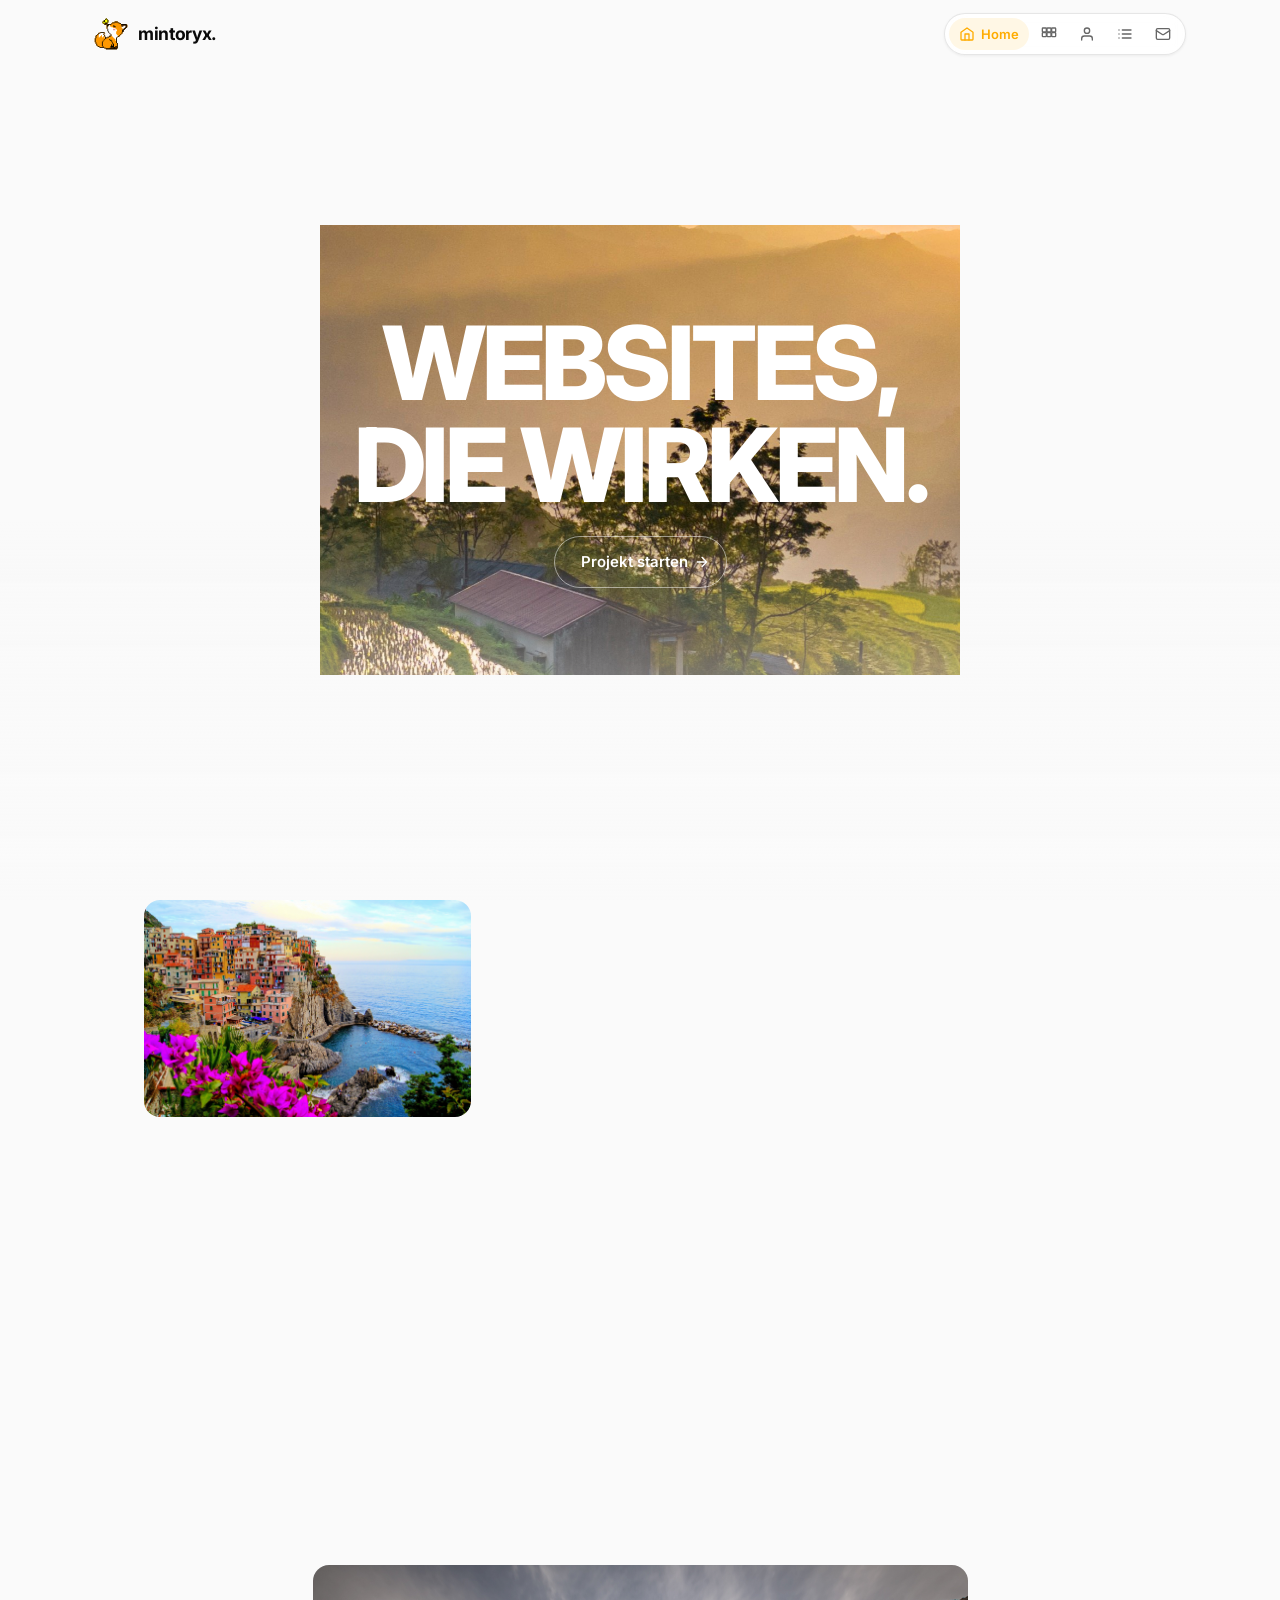
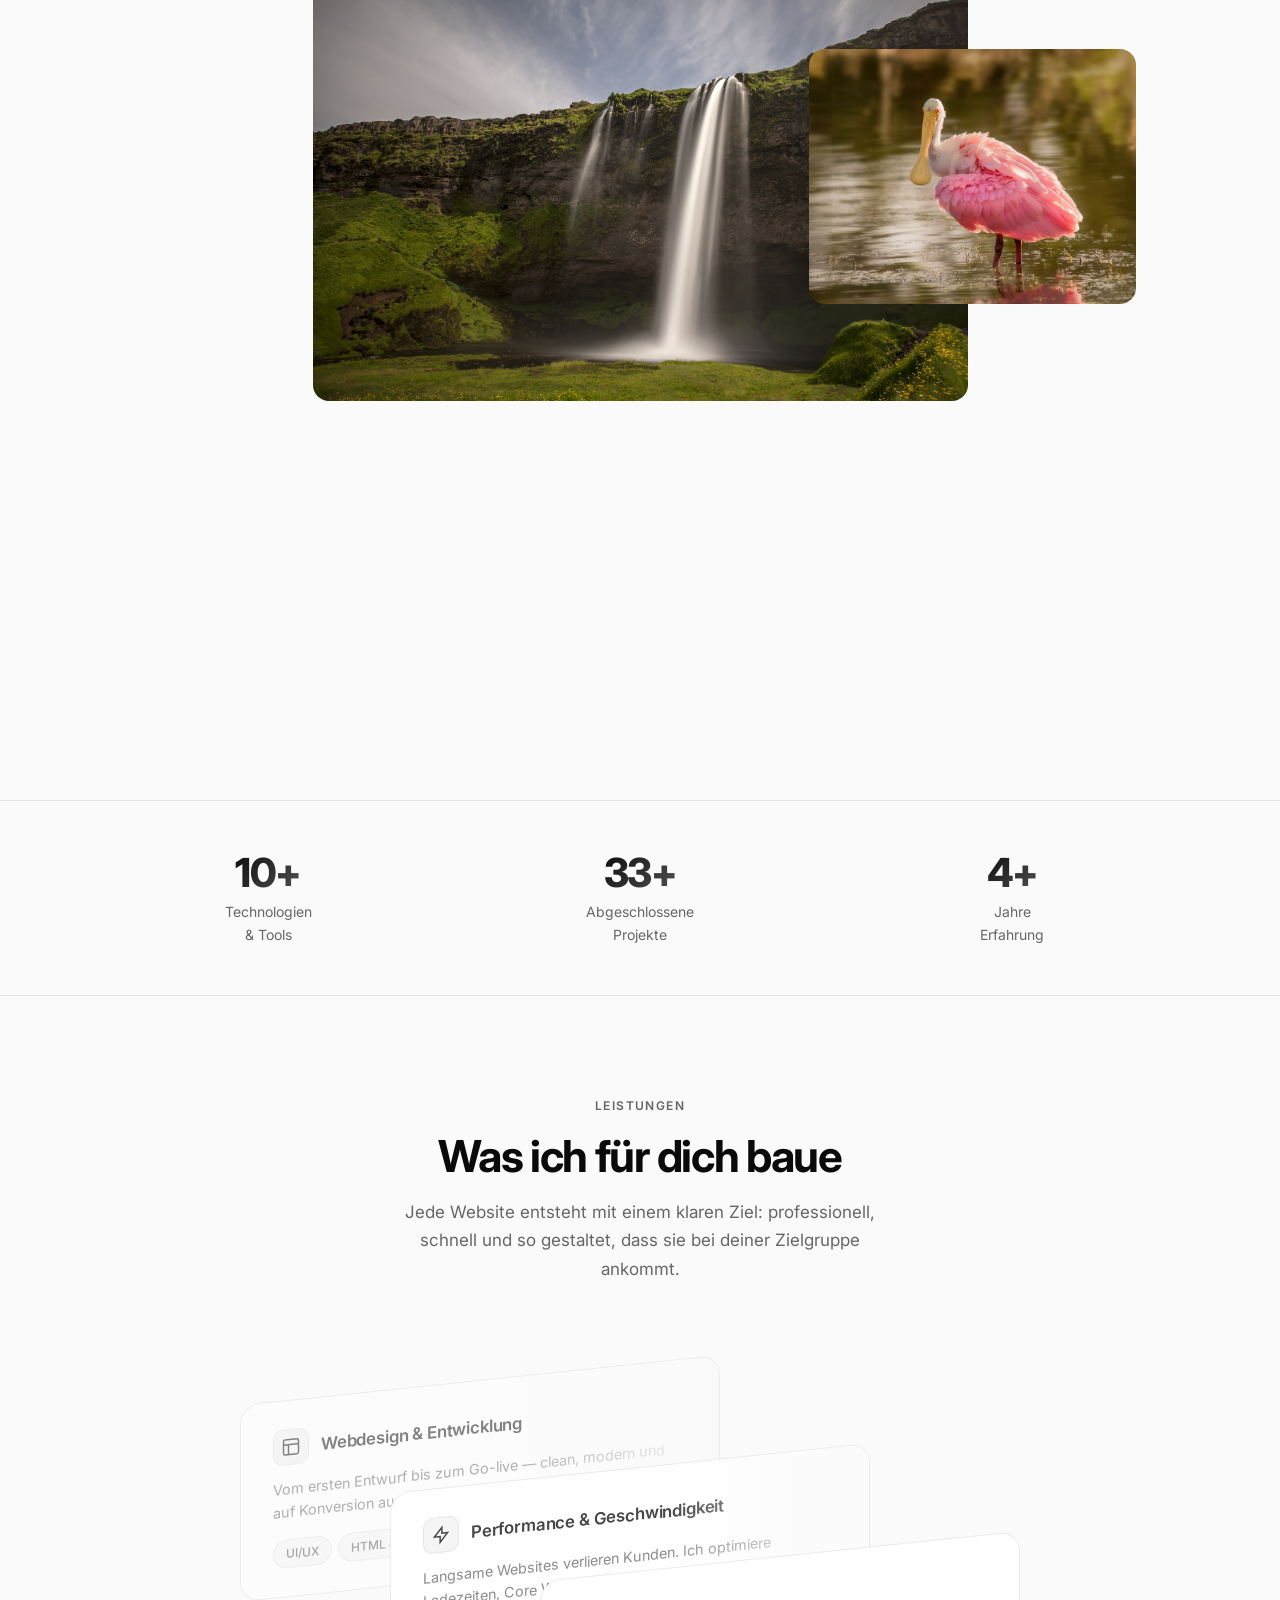
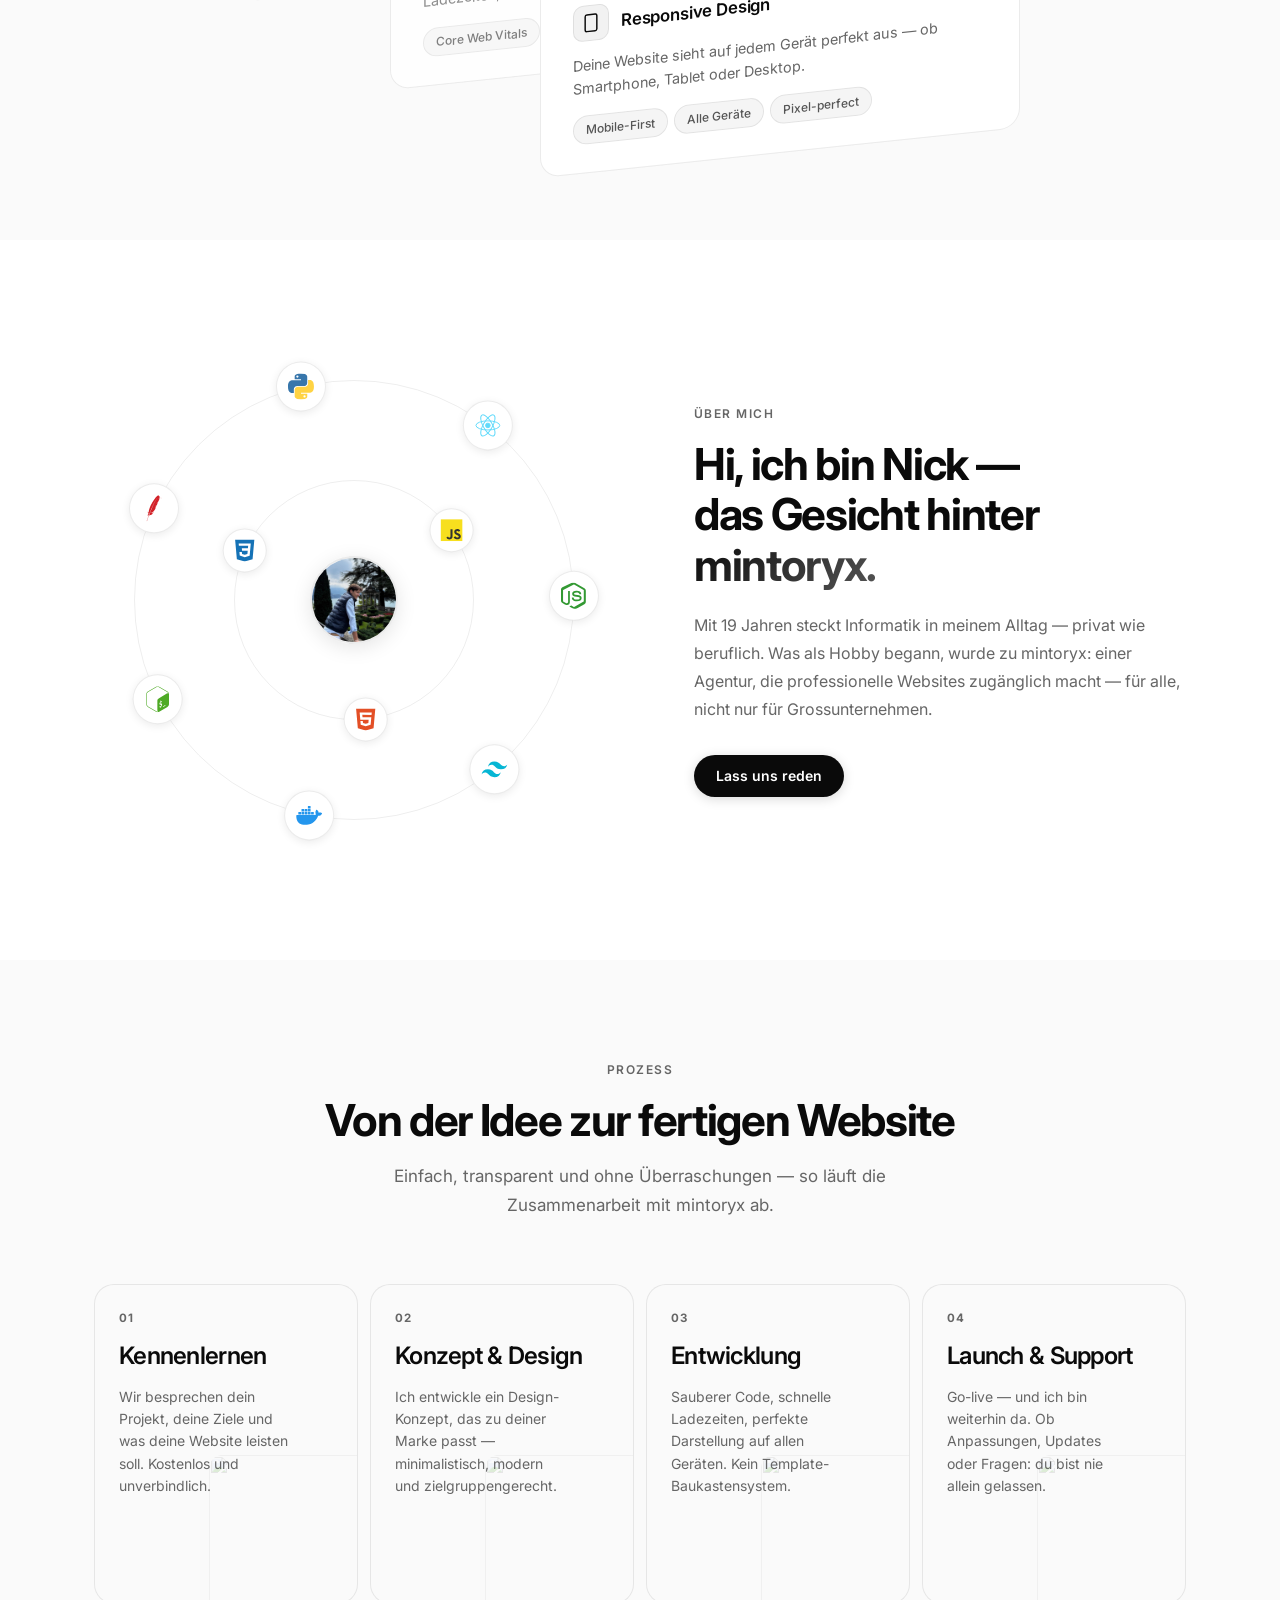
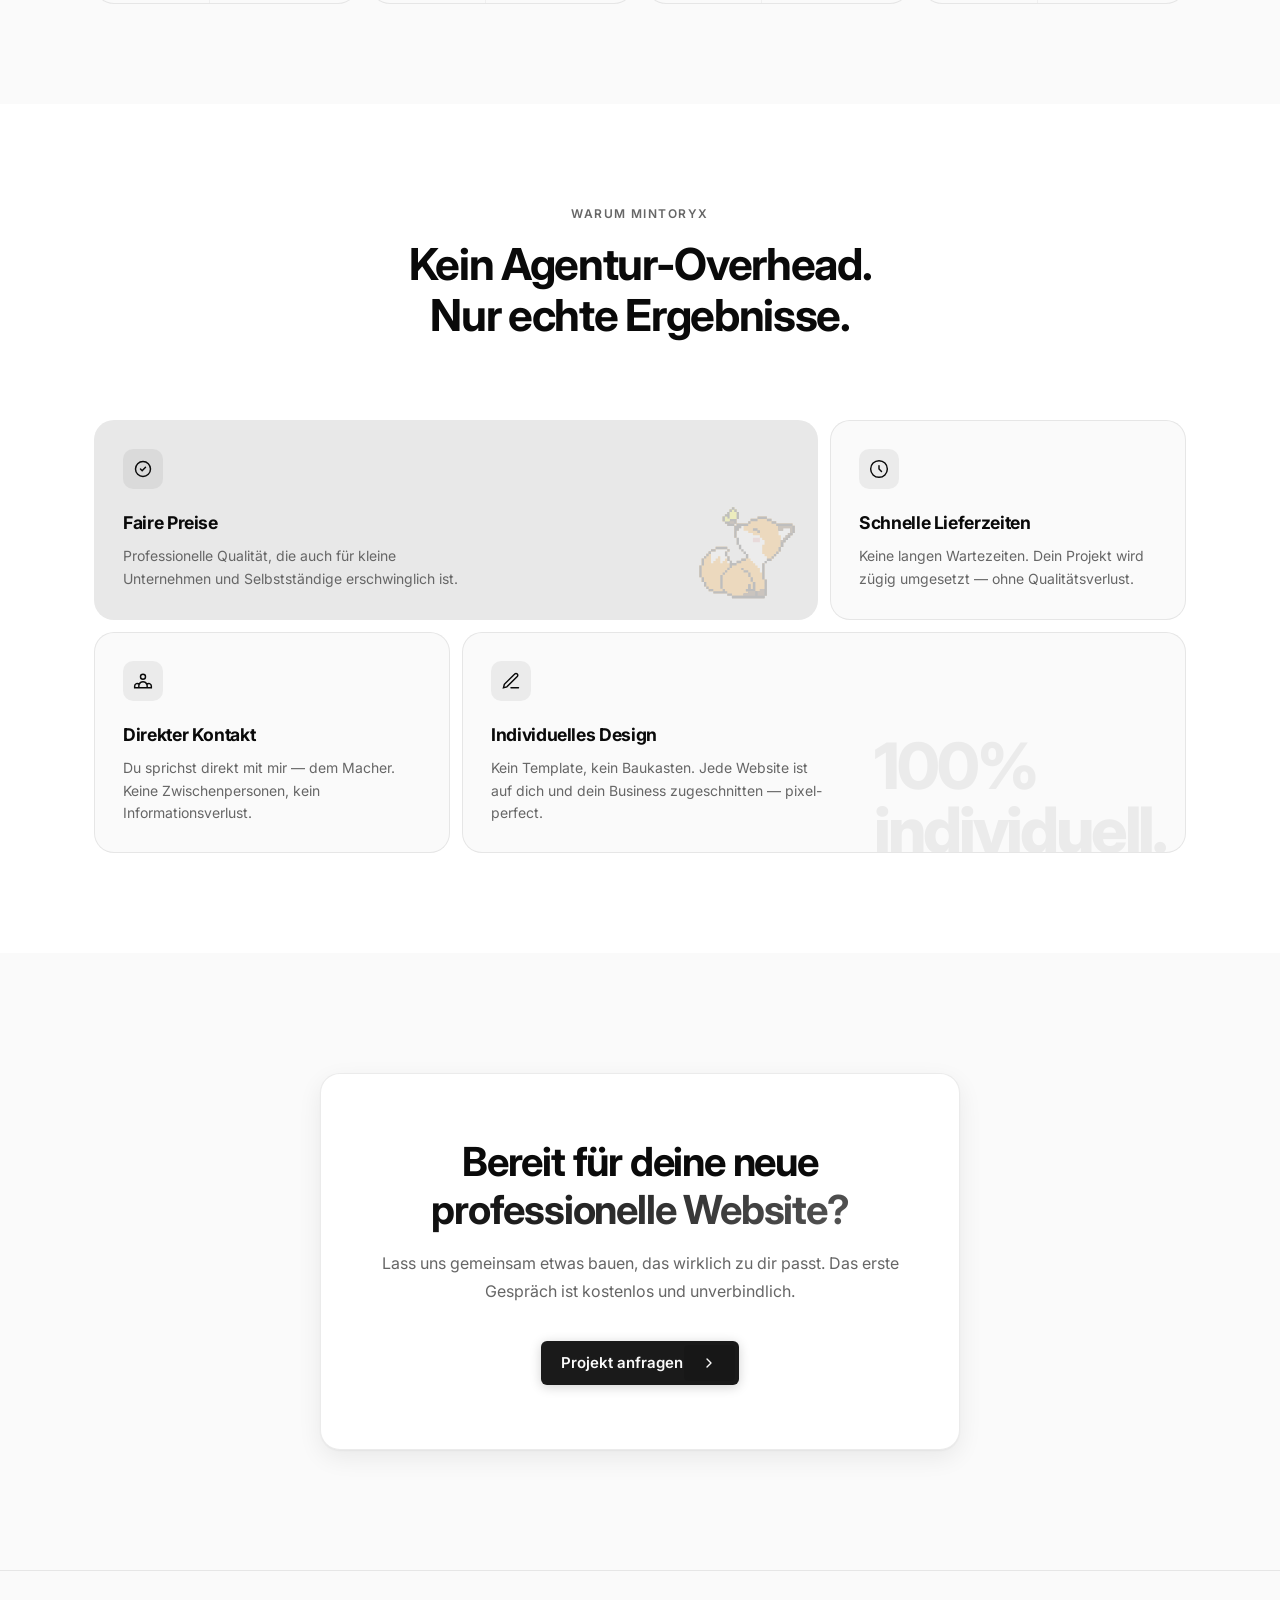
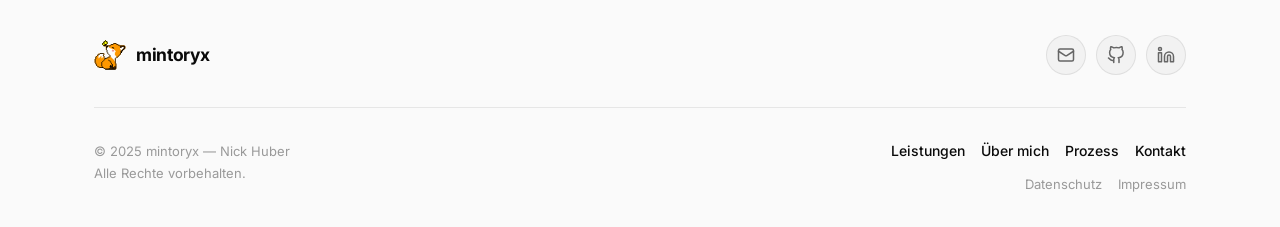
==== commit 9ecf877a: "SEO: meta tags, OG, JSON-LD, sitemap, robots.txt" ====
--- a/website/index.html
+++ b/website/index.html
@@ -3,9 +3,64 @@
 <head>
   <meta charset="UTF-8" />
   <meta name="viewport" content="width=device-width, initial-scale=1.0" />
-  <title>mintoryx webdesigns.</title>
-  <meta name="description" content="mintoryx baut minimale, schnelle und professionelle Websites, die Vertrauen schaffen und dein Business online stark machen." />
+
+  <!-- ── Primary SEO ───────────────────────────────── -->
+  <title>mintoryx — Professionelles Webdesign aus Zürich</title>
+  <meta name="description" content="mintoryx baut minimale, schnelle und professionelle Websites für kleine Unternehmen und Selbstständige. Kein Baukastensystem — sauberer Code, faire Preise, aus Zürich." />
+  <meta name="keywords" content="Webdesign Zürich, Website erstellen, professionelle Website, Webentwicklung Schweiz, mintoryx" />
+  <meta name="author" content="Nick Huber" />
+  <meta name="robots" content="index, follow" />
+  <link rel="canonical" href="https://mintoryx.net/" />
+
+  <!-- ── Open Graph (Social Sharing) ──────────────── -->
+  <meta property="og:type"        content="website" />
+  <meta property="og:url"         content="https://mintoryx.net/" />
+  <meta property="og:title"       content="mintoryx — Professionelles Webdesign aus Zürich" />
+  <meta property="og:description" content="Minimale, schnelle und professionelle Websites für dein Business. Kein Template, kein Baukastensystem — faire Preise, direkt aus Zürich." />
+  <meta property="og:image"       content="https://mintoryx.net/img/og-image.jpg" />
+  <meta property="og:locale"      content="de_CH" />
+  <meta property="og:site_name"   content="mintoryx" />
+
+  <!-- ── Twitter Card ─────────────────────────────── -->
+  <meta name="twitter:card"        content="summary_large_image" />
+  <meta name="twitter:title"       content="mintoryx — Professionelles Webdesign aus Zürich" />
+  <meta name="twitter:description" content="Minimale, schnelle Websites für dein Business. Kein Template, faire Preise." />
+  <meta name="twitter:image"       content="https://mintoryx.net/img/og-image.jpg" />
+
+  <!-- ── Favicon ───────────────────────────────────── -->
   <link rel="icon" href="img/mintoryx-fox.svg" type="image/svg+xml" />
+
+  <!-- ── Structured Data (JSON-LD) ────────────────── -->
+  <script type="application/ld+json">
+  {
+    "@context": "https://schema.org",
+    "@type": "LocalBusiness",
+    "name": "mintoryx",
+    "description": "Professionelles Webdesign für kleine Unternehmen und Selbstständige aus Zürich.",
+    "url": "https://mintoryx.net",
+    "logo": "https://mintoryx.net/img/mintoryx-fox.svg",
+    "founder": {
+      "@type": "Person",
+      "name": "Nick Huber"
+    },
+    "address": {
+      "@type": "PostalAddress",
+      "addressLocality": "Zürich",
+      "addressCountry": "CH"
+    },
+    "contactPoint": {
+      "@type": "ContactPoint",
+      "email": "nick.ramon.huber@gmail.com",
+      "contactType": "customer service"
+    },
+    "sameAs": [
+      "https://github.com/mvsy",
+      "https://www.linkedin.com/in/nick-huber4101"
+    ]
+  }
+  </script>
+
+  <!-- ── Fonts ─────────────────────────────────────── -->
   <link rel="preconnect" href="https://fonts.googleapis.com" />
   <link rel="preconnect" href="https://fonts.gstatic.com" crossorigin />
   <link href="https://fonts.googleapis.com/css2?family=Inter:wght@300;400;500;600;700;800&display=swap" rel="stylesheet" />
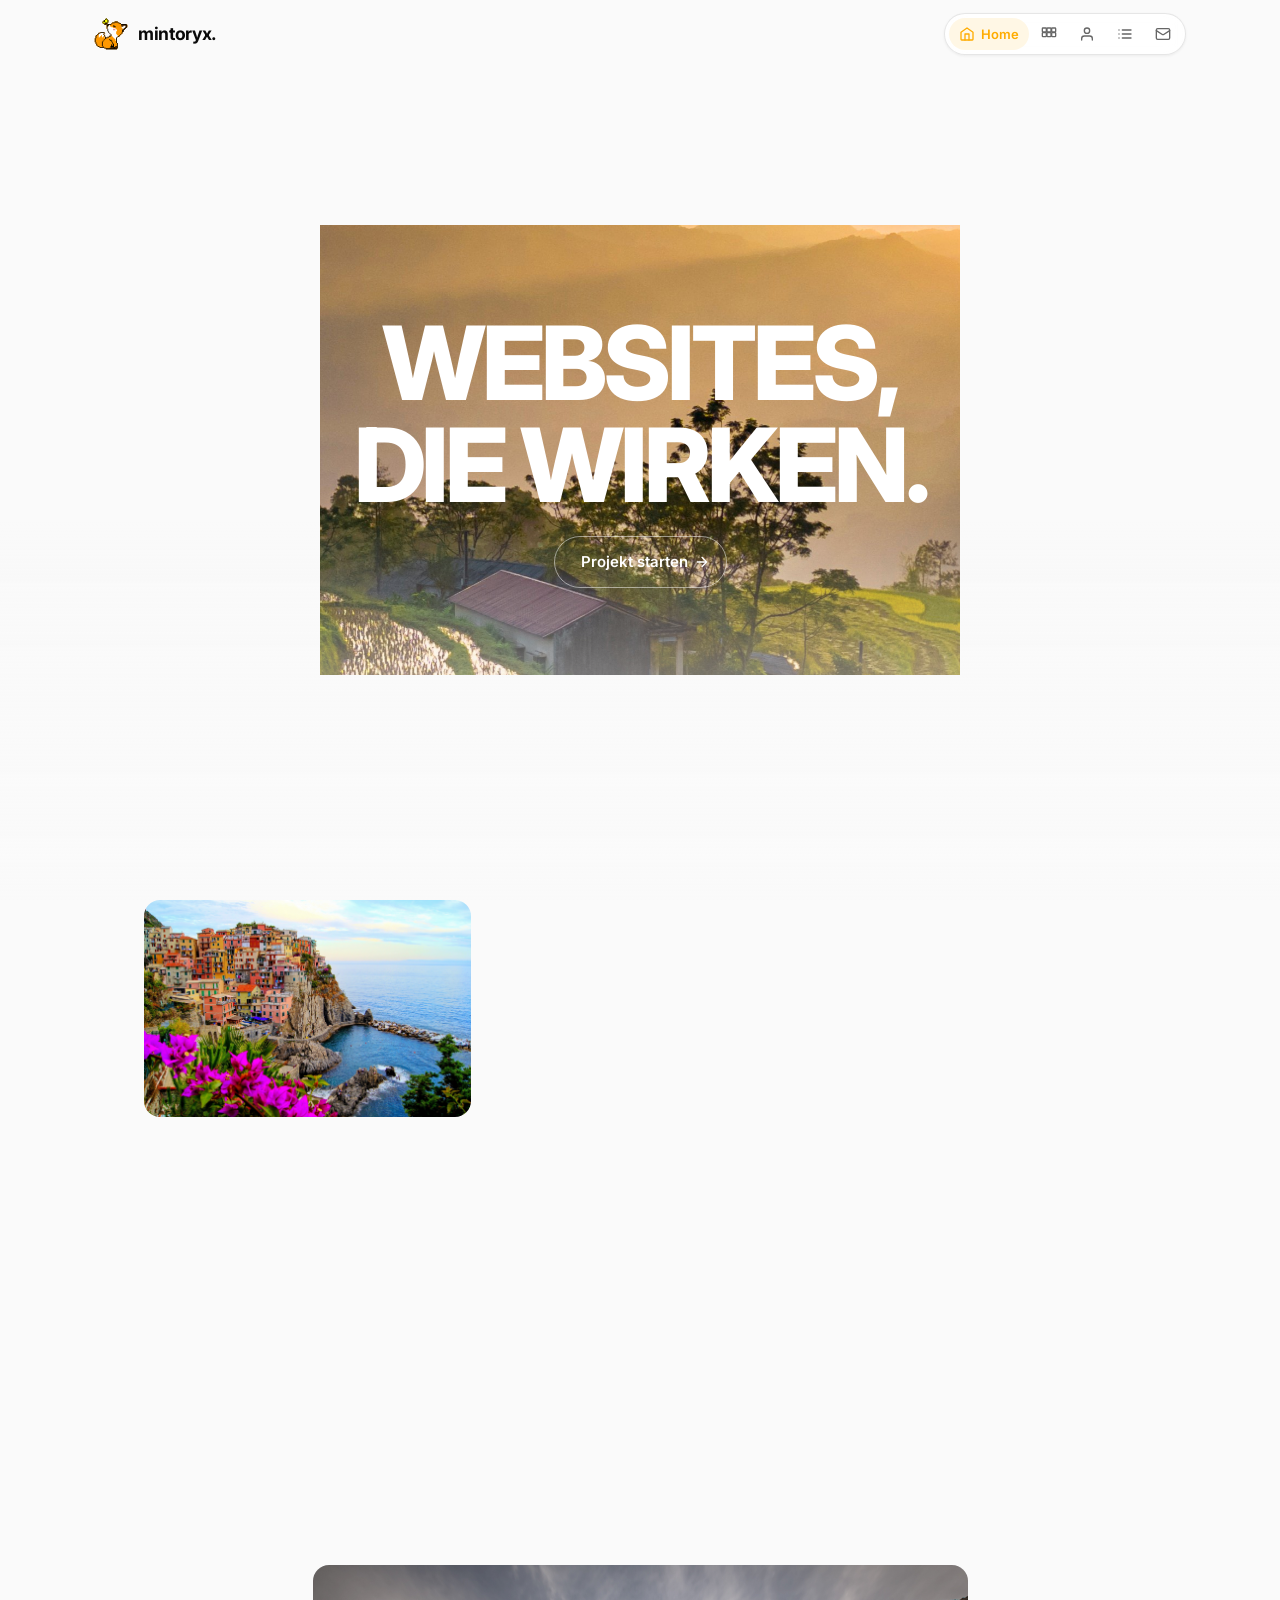
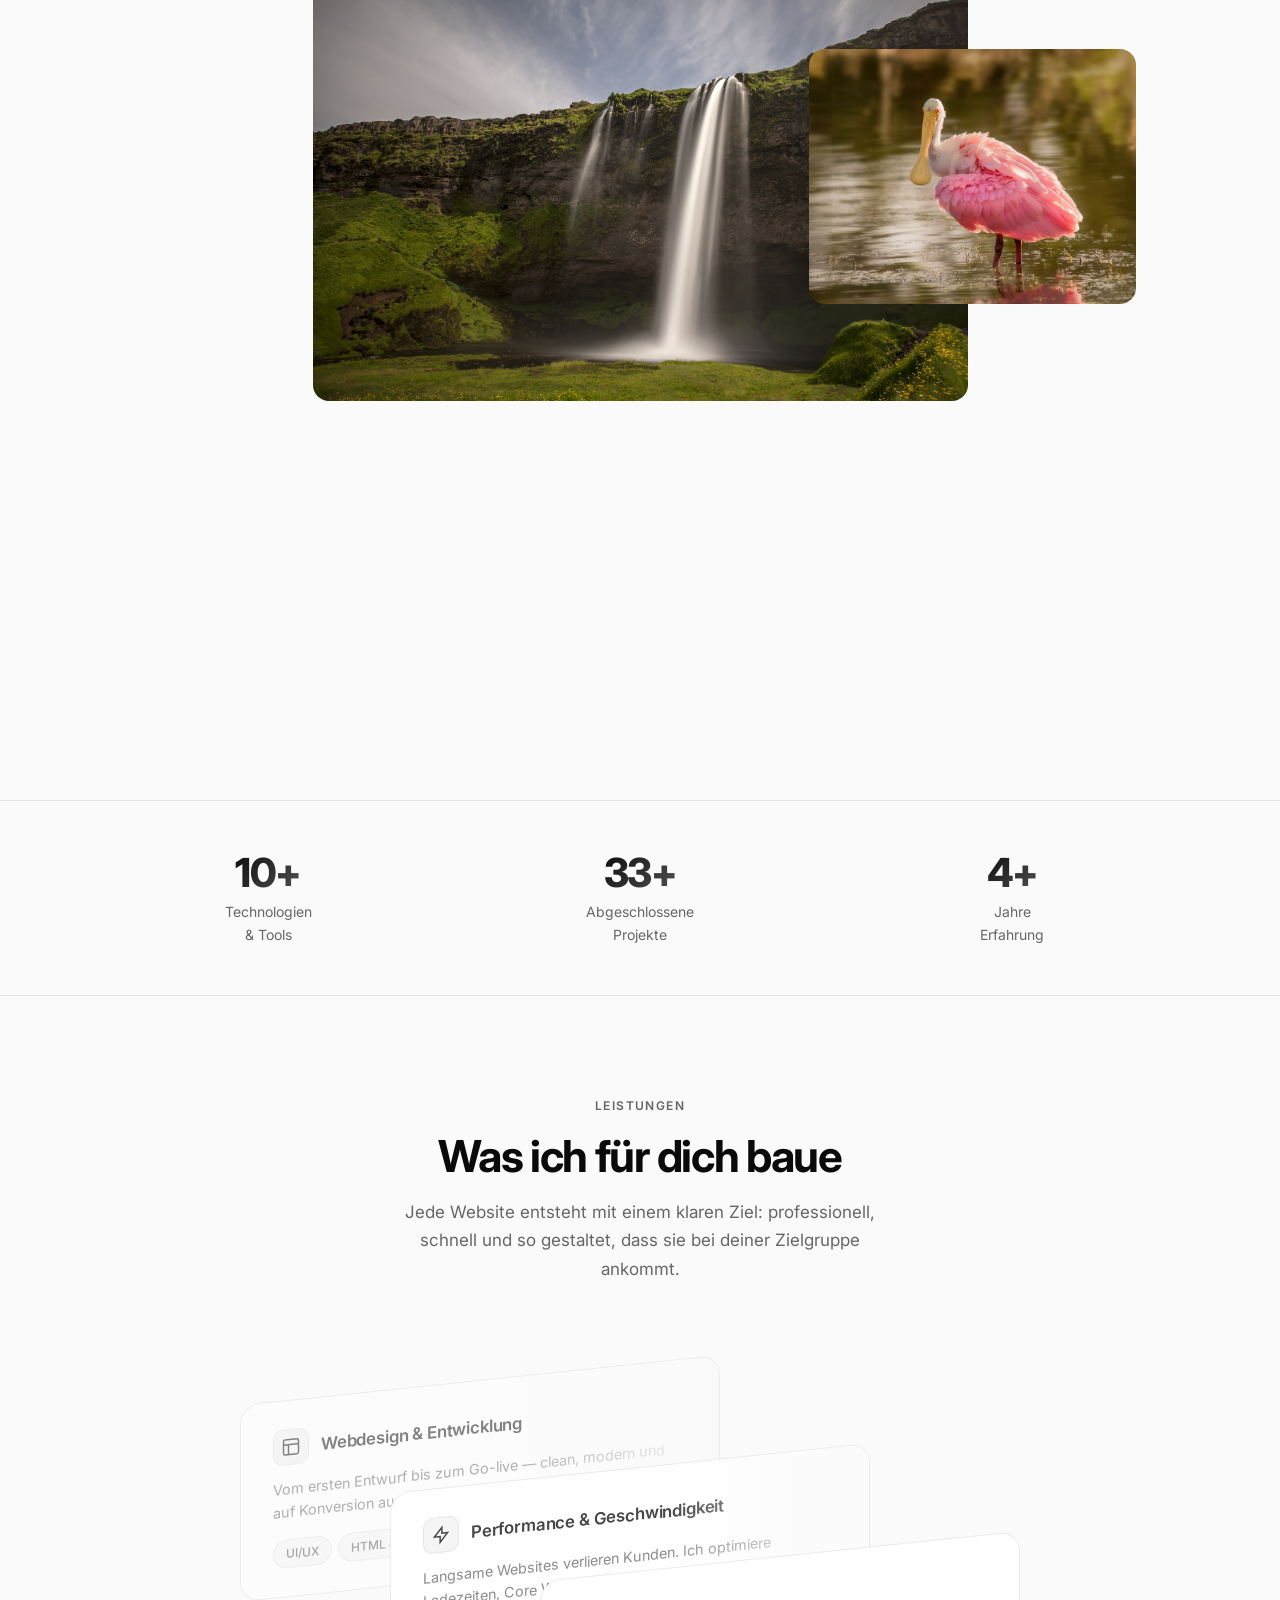
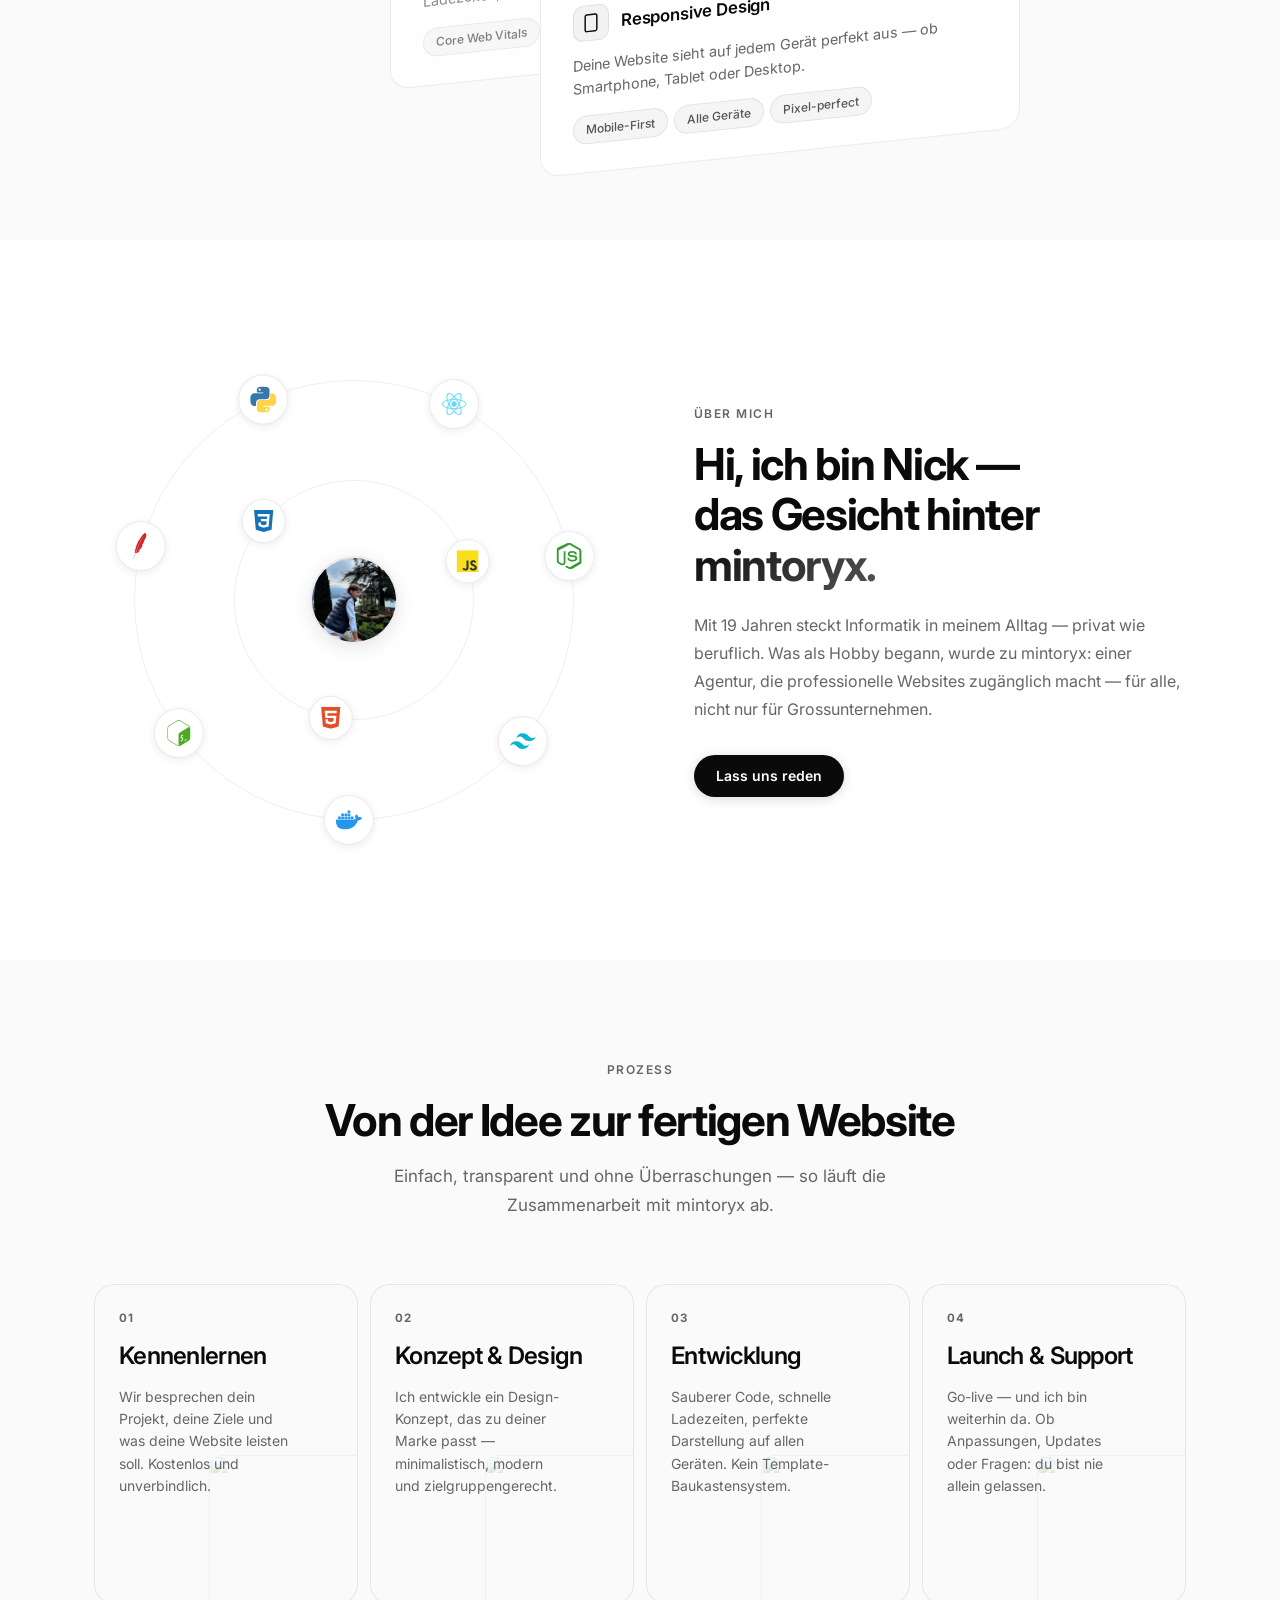
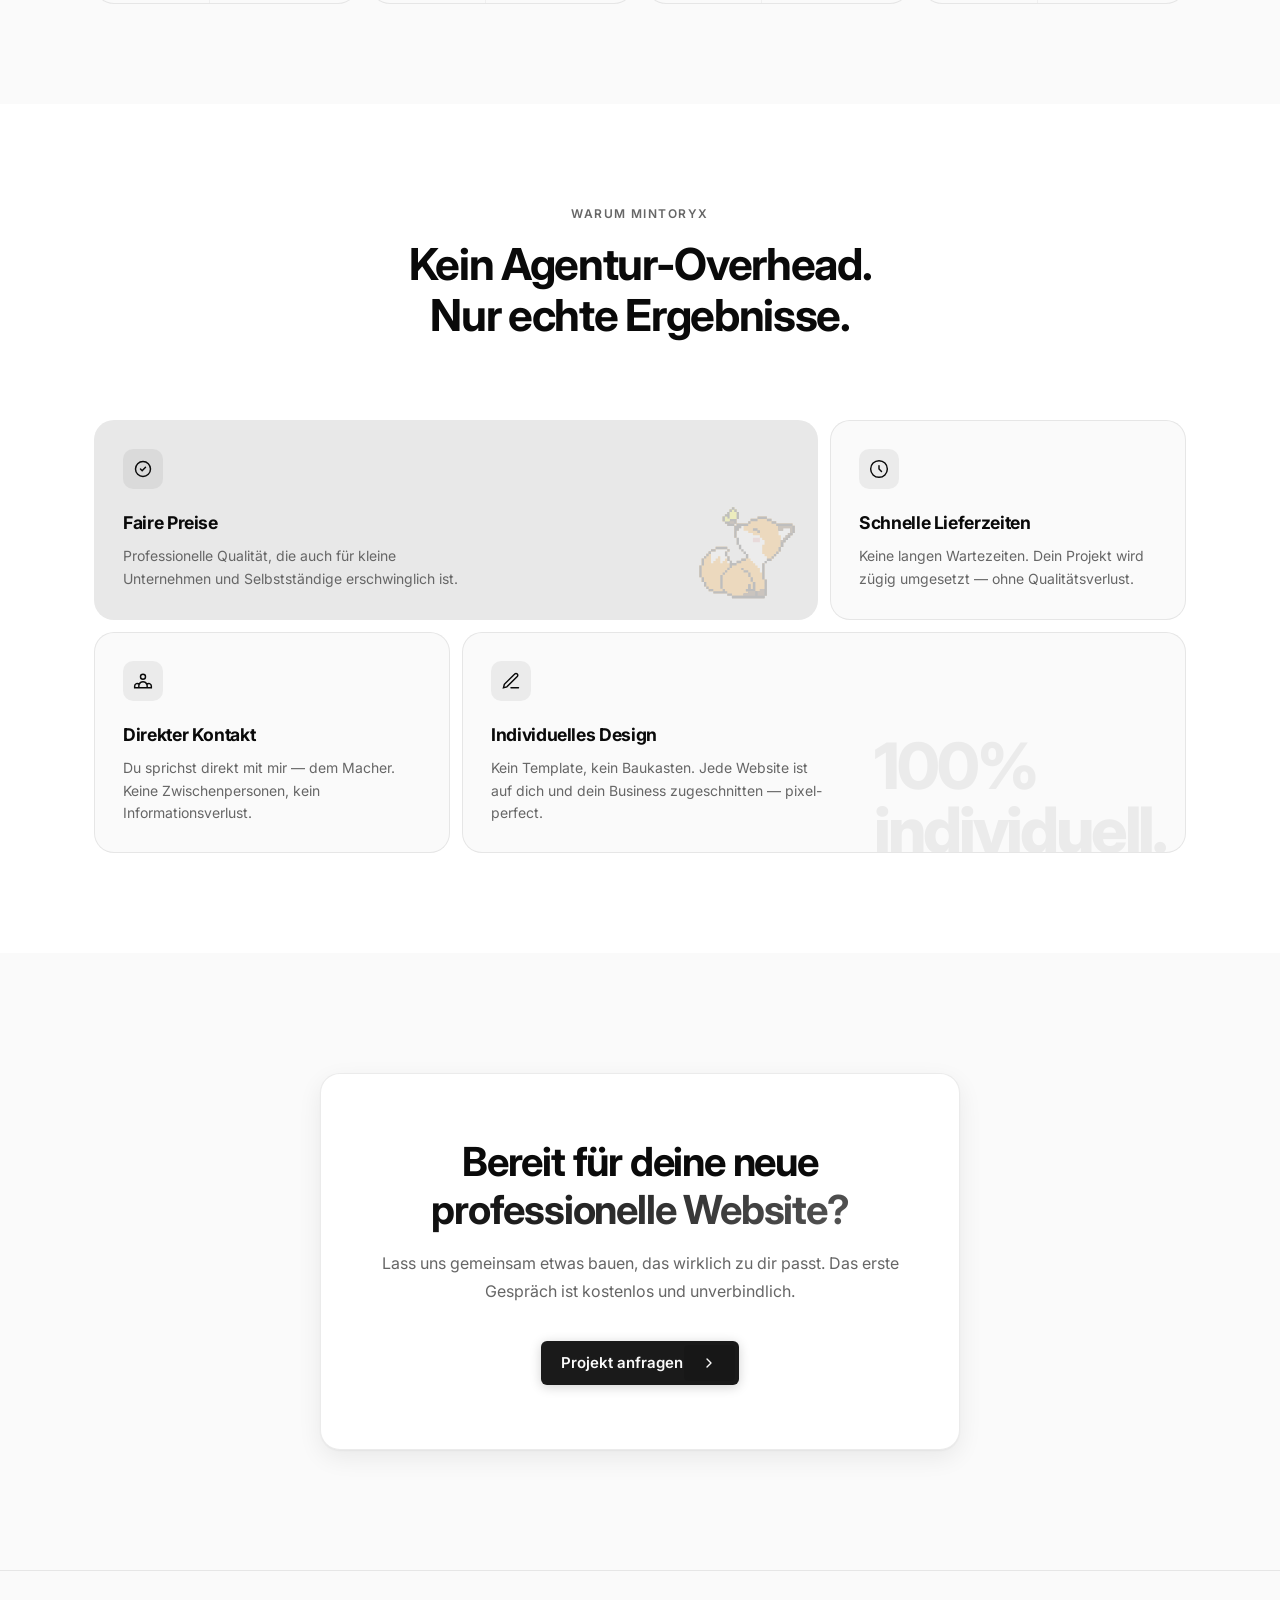
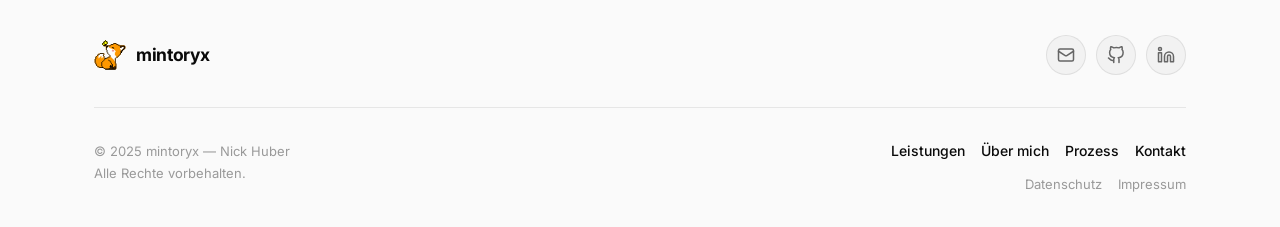
==== commit 6e0a213a: "Add OG image and restore title" ====
--- a/website/index.html
+++ b/website/index.html
@@ -5,7 +5,7 @@
   <meta name="viewport" content="width=device-width, initial-scale=1.0" />
 
   <!-- ── Primary SEO ───────────────────────────────── -->
-  <title>mintoryx — Professionelles Webdesign aus Zürich</title>
+  <title>mintoryx webdesigns.</title>
   <meta name="description" content="mintoryx baut minimale, schnelle und professionelle Websites für kleine Unternehmen und Selbstständige. Kein Baukastensystem — sauberer Code, faire Preise, aus Zürich." />
   <meta name="keywords" content="Webdesign Zürich, Website erstellen, professionelle Website, Webentwicklung Schweiz, mintoryx" />
   <meta name="author" content="Nick Huber" />
